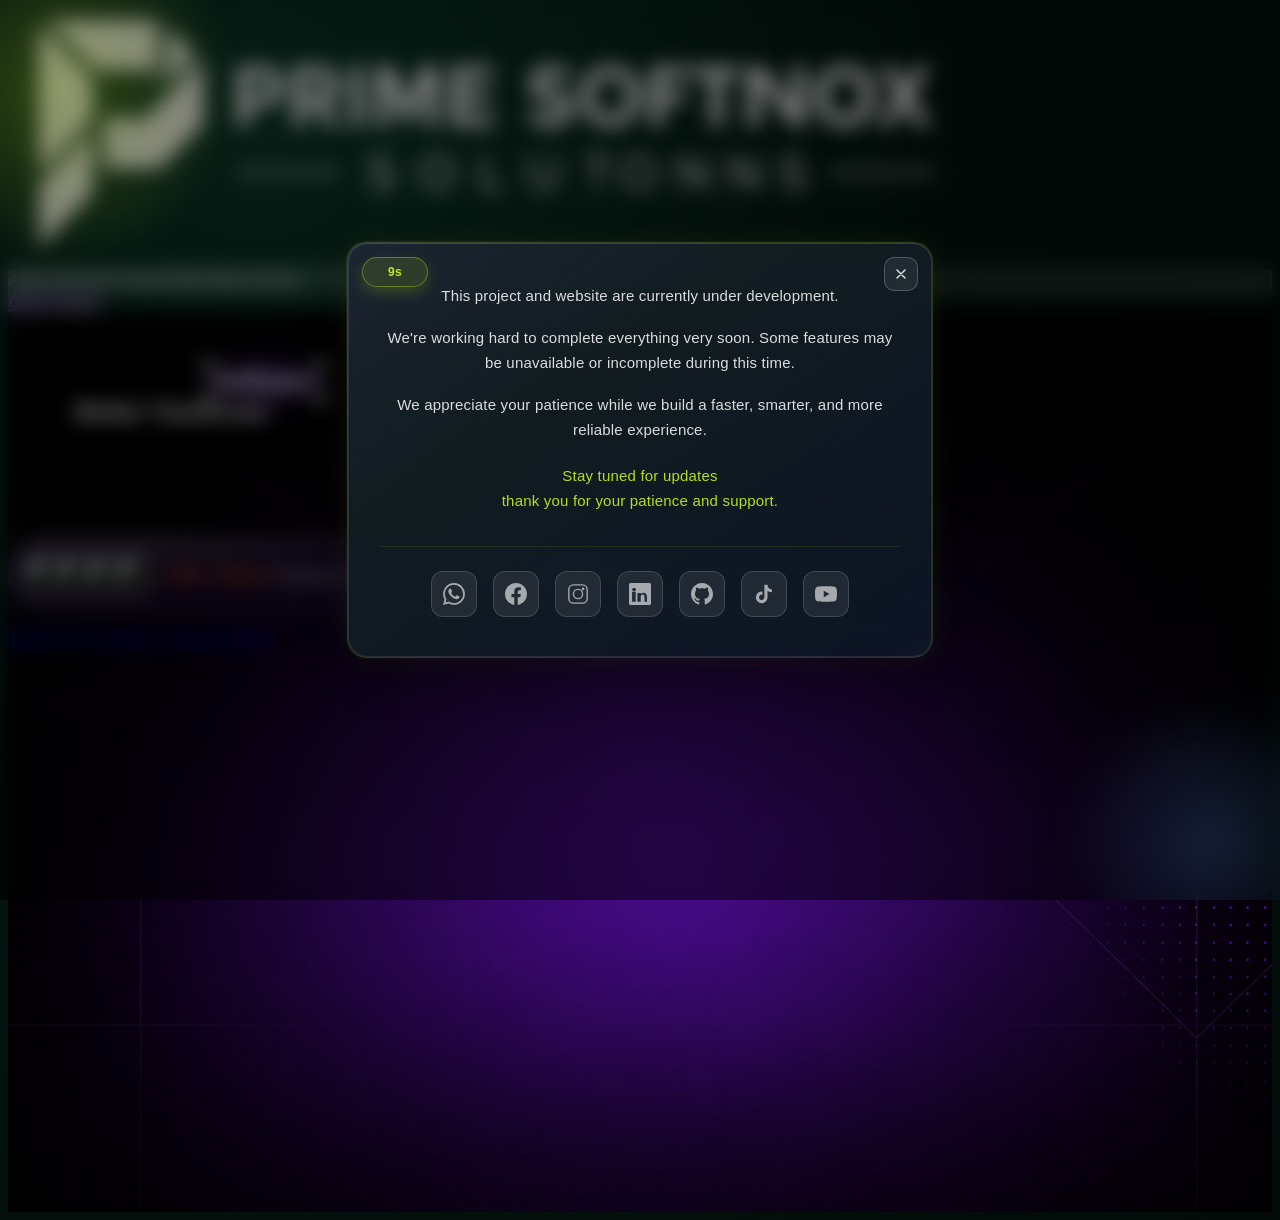
==== index.html @ 343af372 "website" ====
﻿<!DOCTYPE html>
<html lang="en">

<head>
  <meta charset="UTF-8" />
  <meta name="viewport" content="width=device-width, initial-scale=1.0" />
  <title>Prime Softnox Solutions</title>
  <meta name="description" content="Digital innovation and software development solutions for modern businesses." />
  <script src="https://cdn.tailwindcss.com"></script>
  <script>
    tailwind.config = {
      theme: {
        extend: {
          colors: {
            neon: '#C7F318',
            darkbg: '#03150F',
            card: '#0A241B'
          },
          boxShadow: {
            glow: '0 0 0 1px rgba(199,243,24,.28), 0 0 22px rgba(199,243,24,.18)',
            soft: '0 14px 40px rgba(0,0,0,.35)'
          }
        }
      }
    }
  </script>

  <link rel="stylesheet" href="styles.css" />
</head>

<body class="page-index text-white antialiased overflow-x-hidden">
  <!-- Minimal Development Announcement Modal -->
  <div id="minimalModal" class="minimal-modal-overlay">
    <div class="minimal-modal-content">
      <span id="minimalModalTimer" class="minimal-modal-timer" aria-live="polite">10s</span>
      <button id="minimalModalClose" class="minimal-modal-close" type="button" aria-label="Close popup">
        <svg viewBox="0 0 24 24" aria-hidden="true">
          <path d="M6 6l12 12M18 6L6 18" stroke="currentColor" stroke-width="2" stroke-linecap="round" />
        </svg>
      </button>
      <p class="minimal-modal-text">
        This project and website are currently under development.
      </p>
      <p class="minimal-modal-text">
        We're working hard to complete everything very soon. Some features may be unavailable or incomplete during this time.
      </p>
      <p class="minimal-modal-text">
        We appreciate your patience while we build a faster, smarter, and more reliable experience.
      </p>
      <p class="minimal-modal-text minimal-modal-closing">
        Stay tuned for updates<br>
        thank you for your patience and support.
      </p>
      
      <!-- Social Media Links -->
      <div class="minimal-modal-socials">
        <a href="https://wa.me/+923700011711" target="_blank" rel="noopener noreferrer" class="social-icon whatsapp" title="WhatsApp">
          <svg viewBox="0 0 24 24" fill="currentColor">
            <path d="M20.52 3.48A11.86 11.86 0 0 0 12.07 0C5.5 0 .15 5.35.15 11.93c0 2.1.55 4.15 1.6 5.95L0 24l6.29-1.65a11.9 11.9 0 0 0 5.69 1.45h.01c6.57 0 11.92-5.35 11.93-11.93a11.84 11.84 0 0 0-3.4-8.39zm-8.53 18.3h-.01a9.9 9.9 0 0 1-5.03-1.38l-.36-.22-3.73.98 1-3.64-.24-.37a9.87 9.87 0 0 1-1.52-5.24c0-5.46 4.44-9.9 9.91-9.9a9.84 9.84 0 0 1 7.03 2.9 9.86 9.86 0 0 1 2.88 7.01c0 5.47-4.45 9.92-9.93 9.92zm5.44-7.42c-.3-.15-1.8-.89-2.08-.99-.28-.1-.48-.15-.68.15s-.78.99-.95 1.19c-.18.2-.35.22-.65.08-.3-.15-1.27-.47-2.41-1.5-.89-.8-1.49-1.79-1.67-2.09-.17-.3-.02-.47.13-.62.13-.13.3-.35.45-.52.15-.18.2-.3.3-.5.1-.2.05-.38-.03-.53-.08-.15-.68-1.64-.93-2.25-.24-.57-.49-.5-.68-.5h-.58c-.2 0-.53.08-.8.38-.28.3-1.06 1.03-1.06 2.5s1.08 2.9 1.23 3.1c.15.2 2.12 3.23 5.12 4.53.71.3 1.27.49 1.7.63.72.23 1.37.2 1.88.12.58-.09 1.8-.74 2.06-1.46.25-.73.25-1.35.18-1.47-.08-.12-.28-.2-.58-.35z"/>
          </svg>
        </a>
        <a href="https://www.facebook.com/primesoftnoxsolution/" target="_blank" rel="noopener noreferrer" class="social-icon facebook" title="Facebook">
          <svg viewBox="0 0 24 24" fill="currentColor">
            <path d="M24 12.073c0-6.627-5.373-12-12-12s-12 5.373-12 12c0 5.99 4.388 10.954 10.125 11.854v-8.385H7.078v-3.47h3.047V9.43c0-3.007 1.792-4.669 4.533-4.669 1.312 0 2.686.235 2.686.235v2.953H15.83c-1.491 0-1.956.925-1.956 1.874v2.25h3.328l-.532 3.47h-2.796v8.385C19.612 23.027 24 18.062 24 12.073z"/>
          </svg>
        </a>
        <a href="https://www.instagram.com/primesoftnoxsolutions/" target="_blank" rel="noopener noreferrer" class="social-icon instagram" title="Instagram">
          <svg viewBox="0 0 24 24" fill="currentColor">
            <rect x="2" y="2" width="20" height="20" rx="5" ry="5" fill="none" stroke="currentColor" stroke-width="1.5"/>
            <circle cx="12" cy="12" r="5" fill="none" stroke="currentColor" stroke-width="1.5"/>
            <circle cx="17.5" cy="6.5" r="1.5" fill="currentColor"/>
          </svg>
        </a>
        <a href="https://www.linkedin.com/in/prime-softnox-solutions/" target="_blank" rel="noopener noreferrer" class="social-icon linkedin" title="LinkedIn">
          <svg viewBox="0 0 24 24" fill="currentColor">
            <path d="M20.447 20.452h-3.554v-5.569c0-1.328-.475-2.236-1.986-2.236-1.081 0-1.722.722-2.004 1.418-.103.249-.129.597-.129.946v5.441h-3.554s.05-8.736 0-9.646h3.554v1.364c.43-.664 1.198-1.61 2.996-1.61 2.176 0 3.809 1.431 3.809 4.51v5.382zM5.337 8.855c-1.144 0-1.915-.762-1.915-1.715 0-.953.77-1.715 1.914-1.715.144 0 .288.012.43.035 1.145 0 1.916.762 1.916 1.715 0 .953-.771 1.715-1.915 1.715zm1.946 11.597H3.392V9.421h3.891v11.031zM22.225 0H1.771C.792 0 0 .774 0 1.729v20.542C0 23.227.792 24 1.771 24h20.451C23.2 24 24 23.227 24 22.271V1.729C24 .774 23.2 0 22.222 0h.003z"/>
          </svg>
        </a>
        <a href="https://github.com/primesoftnoxsolutions" target="_blank" rel="noopener noreferrer" class="social-icon github" title="GitHub">
          <svg viewBox="0 0 24 24" fill="currentColor">
            <path d="M12 0c-6.626 0-12 5.373-12 12 0 5.302 3.438 9.8 8.207 11.387.599.111.793-.261.793-.577v-2.234c-3.338.726-4.033-1.416-4.033-1.416-.546-1.387-1.333-1.756-1.333-1.756-1.089-.745.083-.729.083-.729 1.205.084 1.839 1.237 1.839 1.237 1.07 1.834 2.807 1.304 3.492.997.107-.775.418-1.305.762-1.604-2.665-.305-5.467-1.334-5.467-5.931 0-1.311.469-2.381 1.236-3.221-.124-.303-.535-1.524.117-3.176 0 0 1.008-.322 3.301 1.23.957-.266 1.983-.399 3.003-.404 1.02.005 2.047.138 3.006.404 2.291-1.552 3.297-1.23 3.297-1.23.653 1.653.242 2.874.118 3.176.77.84 1.235 1.911 1.235 3.221 0 4.609-2.807 5.624-5.479 5.921.43.372.823 1.102.823 2.222v3.293c0 .319.192.694.801.576 4.765-1.589 8.199-6.086 8.199-11.386 0-6.627-5.373-12-12-12z"/>
          </svg>
        </a>
        <a href="https://www.tiktok.com/@primesoftnoxsolutions" target="_blank" rel="noopener noreferrer" class="social-icon tiktok" title="TikTok">
          <svg viewBox="0 0 24 24" fill="currentColor">
            <path d="M19.59 6.69a4.83 4.83 0 0 1-3.77-4.25V2h-3.45v13.67a2.89 2.89 0 0 1-5.2 1.74 2.89 2.89 0 0 1 2.31-4.64 2.86 2.86 0 0 1 .88.13V9.4a6.84 6.84 0 0 0-1-.05A6.33 6.33 0 0 0 5 20.1a6.34 6.34 0 0 0 10.86-4.43v-7a8.16 8.16 0 0 0 4.77 1.52v-3.4a4.85 4.85 0 0 1-.96-.1z"/>
          </svg>
        </a>
        <a href="https://www.youtube.com/@PrimeSoftnoxSolutions" target="_blank" rel="noopener noreferrer" class="social-icon youtube" title="YouTube">
          <svg viewBox="0 0 24 24" fill="currentColor">
            <path d="M23.498 6.186a3.016 3.016 0 0 0-2.122-2.136C19.505 3.545 12 3.545 12 3.545s-7.505 0-9.377.505A3.017 3.017 0 0 0 .502 6.186C0 8.07 0 12 0 12s0 3.93.502 5.814a3.016 3.016 0 0 0 2.122 2.136c1.871.505 9.376.505 9.376.505s7.505 0 9.377-.505a3.015 3.015 0 0 0 2.122-2.136C24 15.93 24 12 24 12s0-3.93-.502-5.814zM9.545 15.568V8.432L15.818 12l-6.273 3.568z"/>
          </svg>
        </a>
      </div>
    </div>
  </div>

  <header id="siteHeader" class="fixed top-0 left-0 right-0 z-50">
    <div class="max-w-7xl mx-auto px-4 sm:px-6 py-4">
      <div class="flex items-center justify-between gap-3 sm:gap-4">
        <a href="./index.html" class="shrink-0 site-logo-link"><img src="./public/white-color-logo.png"
            data-logo-dark="./public/white-color-logo.png" data-logo-light="./public/Logo Prime Softnox Solutions.png"
            alt="Prime Softnox Solutions Logo" class="adaptive-logo site-logo h-10 sm:h-12 w-auto object-contain"
            loading="eager" decoding="async" /></a>

        <nav class="hidden md:flex items-center gap-6 text-sm text-white/90 glass rounded-full px-7 py-3 shadow-glow">
          <a href="#" class="hover:text-neon transition">About</a>
          <a href="#" class="hover:text-neon transition">Services</a>
          <a href="#" class="hover:text-neon transition">Case Study</a>
          <a href="#" class="hover:text-neon transition">Blog</a>
          <a href="#" class="hover:text-neon transition">Contact</a>
        </nav>

        <a href="#"
          class="nav-cta-liquid shrink-0 bg-neon text-black font-semibold text-sm px-5 py-2.5 rounded-full hover:brightness-110 transition shadow-glow">Get
          In Touch</a>
      </div>
    </div>
  </header>

  <main>
    <section class="hero-tech relative min-h-screen flex items-center pt-32" data-nav-theme="dark">
      <div class="hero-frame hero-frame-1"></div>
      <div class="hero-frame hero-frame-2"></div>
      <div class="hero-frame hero-frame-3"></div>
      <div class="max-w-7xl mx-auto px-4 sm:px-6 w-full relative">
        <div class="max-w-3xl mx-auto text-center">
          <p class="tracking-[0.35em] text-white/65 text-xs sm:text-sm mb-6">BUILD, AUTOMATE, SCALE</p>
          <h1 class="text-4xl sm:text-5xl lg:text-6xl font-bold leading-tight"><span class="hero-line">Building Smarter
              <span class="hero-software">Software<span class="hero-software-corners"
                  aria-hidden="true"><i></i><i></i><i></i><i></i></span></span></span><span class="hero-line">For A
              <span class="hero-tomorrow-white">Better Tomorrow</span></span></h1>
          <p class="text-white/75 mt-6 text-base sm:text-lg">"We develop high-performance software solutions which is
            especially tailored for modern businesses. — we build scalable digital products that improve efficiency,
            automate operations, and accelerate growth."</p>
        </div>

        <div class="flex justify-center">
          <div class="hero-proof-strip" aria-label="Social proof">
            <div class="hero-proof-avatars" aria-hidden="true">
              <img class="hero-proof-avatar" src="https://randomuser.me/api/portraits/men/32.jpg" alt="" loading="lazy"
                decoding="async" />
              <img class="hero-proof-avatar" src="https://randomuser.me/api/portraits/women/44.jpg" alt=""
                loading="lazy" decoding="async" />
              <img class="hero-proof-avatar" src="https://randomuser.me/api/portraits/men/76.jpg" alt="" loading="lazy"
                decoding="async" />
              <img class="hero-proof-avatar" src="https://randomuser.me/api/portraits/women/68.jpg" alt=""
                loading="lazy" decoding="async" />
            </div>
            <p class="hero-proof-text"><strong>10K+ Clients</strong> Helping Companies Automate & Scale Efficiently</p>
          </div>
        </div>
        <div class="mt-8 flex flex-col sm:flex-row items-center justify-center gap-4">
          <a href="#"
            class="w-full sm:w-auto bg-white text-black px-8 py-3 rounded-xl font-semibold hover:brightness-110 transition">Explore
            Our Services</a>
          <a href="#"
            class="w-full sm:w-auto border border-white/40 px-8 py-3 rounded-xl font-semibold hover:bg-white/10 transition">View
            Our Work</a>
        </div>
      </div>
    </section>
  </main>

  <script src="https://cdnjs.cloudflare.com/ajax/libs/gsap/3.13.0/gsap.min.js"
    integrity="sha512-NcZdtrT77bJr4STcmsGAESr06BYGE8woZdSdEgqnpyqac7sugNO+Tr4bGwGF3MsnEkGKhU2KL2xh6Ec+BqsaHA=="
    crossorigin="anonymous" referrerpolicy="no-referrer"></script>
  <script src="https://cdnjs.cloudflare.com/ajax/libs/gsap/3.13.0/ScrollTrigger.min.js" crossorigin="anonymous"
    referrerpolicy="no-referrer"></script>
    <script disable-devtool-auto src='https://cdn.jsdelivr.net/npm/disable-devtool'></script>
  <script src="app.js"></script>
</body>

</html>
---- styles.css ----
﻿/* Externalized site CSS (all pages) */

/* ===== index.html ===== */

    html { scroll-behavior: smooth; }
    body {
      font-family: "Segoe UI", Tahoma, Geneva, Verdana, sans-serif;
      background: radial-gradient(circle at 20% 10%, #0d3a2b 0%, #03150f 45%, #020b08 100%);
    }

    /* Content Protection */
    html.no-copy-protection,
    html.no-copy-protection body {
      -webkit-touch-callout: none;
    }

    html.no-copy-protection body *:not(input):not(textarea):not([contenteditable="true"]):not([contenteditable=""]) {
      -webkit-user-select: none;
      -moz-user-select: none;
      -ms-user-select: none;
      user-select: none;
    }

    html.no-copy-protection img,
    html.no-copy-protection a {
      -webkit-user-drag: none;
      user-drag: none;
    }

    /* Minimal Modal Styles */
    .minimal-modal-overlay {
      position: fixed;
      inset: 0;
      z-index: 9999;
      display: flex;
      align-items: center;
      justify-content: center;
      background: rgba(0, 0, 0, 0.5);
      backdrop-filter: blur(10px);
      -webkit-backdrop-filter: blur(10px);
      opacity: 1;
      visibility: visible;
      transition: opacity 0.5s ease, visibility 0.5s ease;
      padding: 20px;
      animation: minimalFadeIn 0.6s ease-out;
      perspective: 1200px;
      overflow: hidden;
    }

    .minimal-modal-overlay::before {
      content: "";
      position: absolute;
      width: 360px;
      height: 360px;
      left: -120px;
      top: -90px;
      border-radius: 50%;
      background: radial-gradient(circle, rgba(199, 243, 24, 0.22) 0%, rgba(199, 243, 24, 0) 70%);
      filter: blur(6px);
      animation: minimalOrbDrift 8s ease-in-out infinite;
      pointer-events: none;
    }

    .minimal-modal-overlay::after {
      content: "";
      position: absolute;
      width: 300px;
      height: 300px;
      right: -80px;
      bottom: -90px;
      border-radius: 50%;
      background: radial-gradient(circle, rgba(90, 166, 255, 0.18) 0%, rgba(90, 166, 255, 0) 70%);
      filter: blur(10px);
      animation: minimalOrbDrift 9s ease-in-out infinite reverse;
      pointer-events: none;
    }

    .minimal-modal-overlay.hidden {
      opacity: 0;
      visibility: hidden;
      pointer-events: none;
    }

    @keyframes minimalFadeIn {
      from {
        opacity: 0;
        transform: scale(0.92) translateY(15px);
      }
      to {
        opacity: 1;
        transform: scale(1) translateY(0);
      }
    }

    .minimal-modal-content {
      position: relative;
      width: 100%;
      max-width: 520px;
      background: linear-gradient(135deg, rgba(10, 20, 35, 0.9) 0%, rgba(15, 25, 42, 0.85) 100%);
      border: 1px solid rgba(199, 243, 24, 0.15);
      border-radius: 20px;
      padding: 40px 32px;
      backdrop-filter: blur(20px);
      -webkit-backdrop-filter: blur(20px);
      box-shadow: 
        0 15px 50px rgba(0, 0, 0, 0.3),
        inset 0 1px 0 rgba(255, 255, 255, 0.08),
        0 0 30px rgba(199, 243, 24, 0.08);
      text-align: center;
      transform-style: preserve-3d;
      will-change: transform;
      animation: minimalSlideIn 0.6s ease-out 0.1s both, minimalFloat 6s ease-in-out 0.8s infinite;
    }

    .minimal-modal-content::before {
      content: "";
      position: absolute;
      inset: 0;
      border-radius: inherit;
      border: 1px solid rgba(255, 255, 255, 0.1);
      transform: translateZ(22px);
      pointer-events: none;
      z-index: 1;
    }

    .minimal-modal-content::after {
      content: "";
      position: absolute;
      inset: -2px;
      border-radius: inherit;
      background: linear-gradient(145deg, rgba(255, 255, 255, 0.08), rgba(199, 243, 24, 0.04) 35%, rgba(0, 0, 0, 0));
      transform: translateZ(-1px);
      pointer-events: none;
      z-index: 0;
    }

    .minimal-modal-content > * {
      position: relative;
      z-index: 2;
      transform: translateZ(16px);
    }

    .minimal-modal-timer {
      position: absolute;
      top: 14px;
      left: 14px;
      min-width: 44px;
      height: 28px;
      padding: 0 10px;
      border-radius: 999px;
      border: 1px solid rgba(199, 243, 24, 0.35);
      background: rgba(199, 243, 24, 0.12);
      color: rgba(199, 243, 24, 0.95);
      font-size: 12px;
      font-weight: 700;
      letter-spacing: 0.4px;
      display: inline-flex;
      align-items: center;
      justify-content: center;
      box-shadow: 0 6px 14px rgba(199, 243, 24, 0.18);
      transform: translateZ(28px);
    }

    .minimal-modal-close {
      position: absolute;
      top: 14px;
      right: 14px;
      width: 34px;
      height: 34px;
      border: 1px solid rgba(255, 255, 255, 0.22);
      border-radius: 10px;
      background: rgba(255, 255, 255, 0.07);
      color: rgba(255, 255, 255, 0.9);
      display: inline-flex;
      align-items: center;
      justify-content: center;
      cursor: pointer;
      transition: all 0.25s ease;
      transform: translateZ(28px);
    }

    .minimal-modal-close:hover {
      background: rgba(255, 255, 255, 0.16);
      border-color: rgba(199, 243, 24, 0.6);
      color: rgba(199, 243, 24, 0.95);
    }

    .minimal-modal-close svg {
      width: 16px;
      height: 16px;
    }

    .minimal-modal-close:focus-visible {
      outline: 2px solid rgba(199, 243, 24, 0.9);
      outline-offset: 2px;
    }

    @keyframes minimalSlideIn {
      from {
        opacity: 0;
        transform: translateY(22px) rotateX(-8deg) scale(0.96);
      }
      to {
        opacity: 1;
        transform: translateY(0) rotateX(0deg) scale(1);
      }
    }

    @keyframes minimalFloat {
      0%, 100% {
        transform: translateY(0) rotateX(1.2deg) rotateY(-1.2deg);
      }
      50% {
        transform: translateY(-8px) rotateX(-1deg) rotateY(1deg);
      }
    }

    @keyframes minimalOrbDrift {
      0%, 100% {
        transform: translate3d(0, 0, 0) scale(1);
      }
      50% {
        transform: translate3d(18px, -16px, 0) scale(1.08);
      }
    }

    .minimal-modal-text {
      font-size: 15px;
      line-height: 1.7;
      color: rgba(255, 255, 255, 0.85);
      margin: 0 0 16px;
      letter-spacing: 0.2px;
    }

    .minimal-modal-text:last-child {
      margin-bottom: 0;
    }

    .minimal-modal-closing {
      color: rgba(199, 243, 24, 0.9);
      font-weight: 500;
      margin-top: 20px;
    }

    body.minimal-modal-open {
      overflow: hidden;
    }

    /* Social Media Section */
    .minimal-modal-socials {
      display: flex;
      gap: 16px;
      margin-top: 32px;
      padding-top: 24px;
      border-top: 1px solid rgba(199, 243, 24, 0.1);
      justify-content: center;
      align-items: center;
      transform: translateZ(20px);
      animation: minimalSocialFloat 5s ease-in-out infinite;
    }

    @keyframes minimalSocialFloat {
      0%, 100% {
        transform: translateY(0) translateZ(20px);
      }
      50% {
        transform: translateY(-4px) translateZ(20px);
      }
    }

    .social-icon {
      display: inline-flex;
      align-items: center;
      justify-content: center;
      width: 44px;
      height: 44px;
      border-radius: 12px;
      background: rgba(255, 255, 255, 0.08);
      border: 1.5px solid rgba(255, 255, 255, 0.15);
      color: rgba(255, 255, 255, 0.6);
      transition: all 0.3s ease;
      cursor: pointer;
      text-decoration: none;
    }

    .social-icon svg {
      width: 22px;
      height: 22px;
      transition: all 0.3s ease;
    }

    /* Facebook */
    .social-icon.facebook:hover {
      background: #1877F2;
      border-color: #1877F2;
      color: #ffffff;
      transform: translateY(-3px);
      box-shadow: 0 8px 20px rgba(24, 119, 242, 0.4);
    }

    /* Instagram */
    .social-icon.instagram:hover {
      background: linear-gradient(135deg, #667eea 0%, #764ba2 100%);
      border-color: #764ba2;
      color: #ffffff;
      transform: translateY(-3px);
      box-shadow: 0 8px 20px rgba(118, 75, 162, 0.4);
    }

    /* TikTok */
    .social-icon.tiktok:hover {
      background: #000000;
      border-color: #25F4EE;
      color: #25F4EE;
      transform: translateY(-3px);
      box-shadow: 0 8px 20px rgba(37, 244, 238, 0.3);
    }

    /* YouTube */
    .social-icon.youtube:hover {
      background: #FF0000;
      border-color: #FF0000;
      color: #ffffff;
      transform: translateY(-3px);
      box-shadow: 0 8px 20px rgba(255, 0, 0, 0.4);
    }

    /* LinkedIn */
    .social-icon.linkedin:hover {
      background: #0A66C2;
      border-color: #0A66C2;
      color: #ffffff;
      transform: translateY(-3px);
      box-shadow: 0 8px 20px rgba(10, 102, 194, 0.4);
    }

    /* GitHub */
    .social-icon.github:hover {
      background: #ffffff;
      border-color: #ffffff;
      color: #000000;
      transform: translateY(-3px);
      box-shadow: 0 8px 20px rgba(255, 255, 255, 0.3);
    }

    /* WhatsApp */
    .social-icon.whatsapp:hover {
      background: #25D366;
      border-color: #25D366;
      color: #ffffff;
      transform: translateY(-3px);
      box-shadow: 0 8px 20px rgba(37, 211, 102, 0.4);
    }

    @media (max-width: 640px) {
      .minimal-modal-content {
        padding: 32px 24px;
        max-width: 90vw;
        animation: minimalSlideIn 0.6s ease-out 0.1s both, minimalFloat 6s ease-in-out 0.8s infinite;
      }

      .minimal-modal-close {
        top: 12px;
        right: 12px;
        width: 32px;
        height: 32px;
      }

      .minimal-modal-timer {
        top: 12px;
        left: 12px;
        min-width: 42px;
        height: 26px;
        font-size: 11px;
      }

      .minimal-modal-text {
        font-size: 14px;
        line-height: 1.6;
        margin-bottom: 14px;
      }

      .minimal-modal-overlay {
        padding: 16px;
      }

      .minimal-modal-socials {
        gap: 12px;
        margin-top: 24px;
        padding-top: 20px;
      }

      .social-icon {
        width: 40px;
        height: 40px;
      }

      .social-icon svg {
        width: 20px;
        height: 20px;
      }
    }

    @media (prefers-reduced-motion: reduce) {
      .minimal-modal-overlay::before,
      .minimal-modal-overlay::after,
      .minimal-modal-content,
      .minimal-modal-socials {
        animation: none !important;
      }
    }

    .hero-tech {
      position: relative;
      overflow: hidden;
      min-height: 100vh;
      background: url('./public/hero=background-image2.png') center center / cover no-repeat;
      isolation: isolate;
    }
    .hero-tech::before { display: none; }
    .hero-tech::after { display: none; }
    .hero-frame { display: none; }
    .hero-frame-1 {
      width: min(30vw, 360px);
      height: min(22vw, 240px);
      top: 22%;
      left: -4%;
      transform: rotate(-12deg);
    }
    .hero-frame-2 {
      width: min(34vw, 420px);
      height: min(24vw, 280px);
      bottom: 10%;
      right: -6%;
      transform: rotate(34deg);
    }
    .hero-frame-3 {
      width: min(20vw, 280px);
      height: min(14vw, 180px);
      bottom: 16%;
      left: 12%;
      transform: rotate(42deg);
      border-color: rgba(255,255,255,.1);
    }
    .hero-software {
      position: relative;
      display: inline-block;
      padding: .06em .24em .12em;
      color: #fff;
      background: radial-gradient(120% 95% at 50% 50%, rgba(116, 56, 214, .2) 0%, rgba(82, 34, 166, .12) 54%, rgba(82, 34, 166, .02) 78%, rgba(82, 34, 166, 0) 100%);
      border: 0;
      border-radius: 8px;
      text-shadow: 0 0 10px rgba(160, 104, 255, .22);
      box-shadow: inset 0 0 0 1px rgba(156, 98, 255, .08);
      isolation: isolate;
    }
    .hero-nowrap {
      white-space: nowrap;
    }
    .hero-line {
      display: block;
      white-space: nowrap;
    }
    .hero-software::before {
      content: "";
      position: absolute;
      inset: -18% -8%;
      background: radial-gradient(circle at center, rgba(138, 72, 240, .34) 0%, rgba(114, 52, 218, .16) 46%, rgba(114, 52, 218, 0) 78%);
      z-index: -1;
      filter: blur(14px);
      pointer-events: none;
    }
    .hero-software-corners {
      position: absolute;
      inset: 0;
      pointer-events: none;
      overflow: visible;
    }
    .hero-software-corners::before,
    .hero-software-corners::after {
      content: "";
      position: absolute;
      border: 0 solid transparent;
      width: 0;
      height: 0;
      top: 0;
      left: 0;
      pointer-events: none;
    }
    .hero-software-corners::before {
      border-top-width: 2.5px;
      border-right-width: 2.5px;
      border-color: rgba(160, 96, 255, .96);
      box-shadow: 0 0 10px rgba(160, 96, 255, .42);
      animation: softwareDrawBefore 3s linear infinite;
    }
    .hero-software-corners::after {
      border-left-width: 2.5px;
      border-bottom-width: 2.5px;
      border-color: rgba(160, 96, 255, .96);
      box-shadow: 0 0 10px rgba(160, 96, 255, .42);
      animation: softwareDrawAfter 3s linear infinite;
    }
    .hero-software-corners i {
      position: absolute;
      width: 8px;
      height: 8px;
      background: #fff;
      border-radius: 1px;
      box-shadow: 0 0 8px rgba(255,255,255,.62);
    }
    .hero-software-corners i:nth-child(1) { top: 0; left: 0; transform: translate(-50%, -50%); }
    .hero-software-corners i:nth-child(2) { top: 0; right: 0; transform: translate(50%, -50%); }
    .hero-software-corners i:nth-child(3) { bottom: 0; left: 0; transform: translate(-50%, 50%); }
    .hero-software-corners i:nth-child(4) { bottom: 0; right: 0; transform: translate(50%, 50%); }
    @keyframes softwareDrawBefore {
      0% { width: 0; height: 0; border-color: transparent; }
      50% { width: 100%; height: 0; border-color: rgba(160, 96, 255, .96); }
      100% { width: 100%; height: 100%; border-color: rgba(160, 96, 255, .96); }
    }
    @keyframes softwareDrawAfter {
      0% { width: 0; height: 0; border-color: transparent; }
      50% { width: 0; height: 100%; border-color: rgba(160, 96, 255, .96); }
      100% { width: 100%; height: 100%; border-color: rgba(160, 96, 255, .96); }
    }
    .hero-tomorrow-white {
      color: #fff;
      text-shadow: 0 0 14px rgba(255,255,255,.1);
    }
    .hero-stats-card {
      background: rgba(4,4,4,.74);
      border: 1px solid rgba(255,255,255,.12);
      backdrop-filter: blur(8px);
    }
    .hero-proof-strip {
      position: relative;
      isolation: isolate;
      overflow: hidden;
      margin-top: 40px;
      margin-bottom: 16px;
      border: 1px solid rgba(255,255,255,.22);
      border-radius: 999px;
      background: linear-gradient(120deg, rgba(34, 10, 64, .56) 0%, rgba(22, 6, 44, .5) 52%, rgba(44, 12, 76, .56) 100%);
      backdrop-filter: blur(12px) saturate(135%);
      -webkit-backdrop-filter: blur(12px) saturate(135%);
      box-shadow: inset 0 1px 0 rgba(255,255,255,.18), inset 0 -10px 20px rgba(255,255,255,.04), 0 14px 34px rgba(9,3,20,.48);
      padding: 10px 16px;
      display: inline-flex;
      align-items: center;
      gap: 12px;
    }
    .hero-proof-strip::before {
      content: "";
      position: absolute;
      inset: 0;
      border-radius: inherit;
      background: radial-gradient(120% 90% at 15% 0%, rgba(255,255,255,.2) 0%, rgba(255,255,255,0) 45%);
      pointer-events: none;
      z-index: 0;
    }
    .hero-proof-strip::after {
      content: "";
      position: absolute;
      inset: 0;
      border-radius: inherit;
      background: linear-gradient(110deg, rgba(255,255,255,0) 18%, rgba(255,255,255,.14) 43%, rgba(255,255,255,0) 62%);
      transform: translateX(-55%);
      animation: proofStripLiquid 4.6s linear infinite;
      pointer-events: none;
      z-index: 0;
    }
    .hero-proof-strip > * {
      position: relative;
      z-index: 1;
    }
    @keyframes proofStripLiquid {
      to { transform: translateX(55%); }
    }
    .hero-proof-avatars {
      display: flex;
      align-items: center;
      margin-right: 2px;
    }
    .hero-proof-avatar {
      width: 34px;
      height: 34px;
      border-radius: 999px;
      border: 2px solid rgba(255,255,255,.78);
      margin-left: -8px;
      object-fit: cover;
      background: #111;
    }
    .hero-proof-avatar:first-child {
      margin-left: 0;
    }
    .hero-proof-text {
      font-size: clamp(.95rem, 1.8vw, 1.05rem);
      color: rgba(255,255,255,.9);
      letter-spacing: .01em;
    }
    .hero-proof-text strong {
      color: #ff6a2a;
      font-weight: 800;
    }
    .hero-stats-grid {
      margin-top: 18px;
      display: grid;
      grid-template-columns: repeat(2, minmax(0, 1fr));
      gap: 12px;
    }
    .hero-stats-card {
      border-radius: 18px;
      padding: 22px 16px;
      text-align: center;
      background: linear-gradient(180deg, rgba(6,9,14,.93) 0%, rgba(1,2,4,.94) 100%);
      border: 1px solid rgba(255,255,255,.14);
      box-shadow: inset 0 0 0 1px rgba(255,255,255,.04), 0 10px 28px rgba(0,0,0,.42);
    }
    .hero-stats-value {
      font-size: clamp(2rem, 4vw, 2.5rem);
      font-weight: 800;
      color: #fff;
      line-height: 1;
      letter-spacing: .01em;
    }
    .hero-stats-label {
      margin-top: 8px;
      color: rgba(255,255,255,.72);
      font-size: clamp(.9rem, 1.2vw, 1.1rem);
    }
    .trusted-strip {
      width: 100%;
      overflow: hidden;
    }
    .hero-surface {
      position: relative;
      overflow: hidden;
      isolation: isolate;
      background: url('./public/hero=background-image2.png') center center / cover no-repeat;
    }
    .hero-surface::before {
      content: "";
      position: absolute;
      inset: 0;
      background: linear-gradient(180deg, rgba(2, 12, 9, .86) 0%, rgba(2, 11, 8, .78) 100%);
      z-index: 0;
    }
    .hero-surface > * {
      position: relative;
      z-index: 1;
    }
    .trusted-inner {
      width: 100%;
      padding-left: clamp(10px, 2vw, 24px);
      padding-right: clamp(10px, 2vw, 24px);
    }
    .trusted-marquee {
      width: 100%;
      overflow: hidden;
      position: relative;
      mask-image: linear-gradient(to right, transparent 0%, #000 10%, #000 90%, transparent 100%);
      -webkit-mask-image: linear-gradient(to right, transparent 0%, #000 10%, #000 90%, transparent 100%);
    }
    .trusted-track {
      display: flex;
      align-items: center;
      gap: clamp(28px, 3.4vw, 56px);
      width: max-content;
      animation: trustedLoop 26s linear infinite;
      will-change: transform;
    }
    .trusted-logo {
      flex: 0 0 auto;
      width: clamp(96px, 8vw, 132px);
      height: clamp(24px, 2.2vw, 34px);
      display: grid;
      place-items: center;
    }
    .trusted-logo img {
      max-width: 92%;
      max-height: 88%;
      width: auto;
      height: auto;
      object-fit: contain;
      display: block;
    }
    .service-liquid-card {
      position: relative;
      overflow: hidden;
      border: 1px solid rgba(255, 255, 255, .2);
      background: linear-gradient(150deg, rgba(255,255,255,.14) 0%, rgba(185, 207, 255, .08) 36%, rgba(10, 16, 24, .74) 100%);
      backdrop-filter: blur(14px) saturate(135%);
      -webkit-backdrop-filter: blur(14px) saturate(135%);
      box-shadow: inset 0 1px 0 rgba(255,255,255,.25), 0 14px 34px rgba(0,0,0,.34);
      transition: transform .35s ease, border-color .35s ease, box-shadow .35s ease;
      isolation: isolate;
    }
    .service-liquid-card::before {
      content: "";
      position: absolute;
      inset: -2px;
      border-radius: inherit;
      background: linear-gradient(115deg, rgba(255,255,255,.26) 0%, rgba(255,255,255,0) 52%, rgba(143,170,255,.2) 100%);
      opacity: .75;
      z-index: -1;
    }
    .service-liquid-card::after {
      content: "";
      position: absolute;
      width: 58%;
      height: 170%;
      top: -44%;
      left: -85%;
      transform: rotate(24deg);
      background: linear-gradient(90deg, rgba(255,255,255,0) 0%, rgba(255,255,255,.22) 50%, rgba(255,255,255,0) 100%);
      transition: left .65s ease;
      pointer-events: none;
    }
    .service-liquid-card:hover {
      transform: translateY(-7px);
      border-color: rgba(255,255,255,.38);
      box-shadow: inset 0 1px 0 rgba(255,255,255,.32), 0 20px 44px rgba(0,0,0,.42), 0 0 0 1px rgba(154,183,255,.22);
    }
    .service-liquid-card:hover::after {
      left: 130%;
    }
    .service-card-head {
      display: flex;
      align-items: center;
      justify-content: space-between;
      gap: 12px;
    }
    .service-icon {
      width: 38px;
      height: 38px;
      display: grid;
      place-items: center;
      font-size: 1rem;
      border-radius: 12px;
      background: rgba(255,255,255,.12);
      border: 1px solid rgba(255,255,255,.22);
      box-shadow: inset 0 1px 0 rgba(255,255,255,.28);
    }
    @keyframes trustedLoop {
      from { transform: translateX(0); }
      to { transform: translateX(-50%); }
    }.glass {
      backdrop-filter: blur(12px);
      background: rgba(7, 24, 18, .72);
      border: 1px solid rgba(199,243,24,.24);
    }
    .tilt-wrap {
      perspective: 1200px;
    }
    .tilt-card {
      transform-style: preserve-3d;
      will-change: transform;
    }
    .tilt-glare {
      background: radial-gradient(circle at var(--x, 50%) var(--y, 50%), rgba(199,243,24,.24), rgba(199,243,24,0) 45%);
      pointer-events: none;
    }
    .brand-reveal-wrap {
      background: #020b08;
    }
    .brand-reveal {
      position: relative;
      font-weight: 900;
      line-height: 1.1;
      letter-spacing: 0.01em;
      font-size: clamp(1.9rem, 7.6vw, 8.9rem);
      color: transparent;
      -webkit-text-stroke: 1px rgba(255,255,255,.2);
      white-space: nowrap;
      user-select: none;
      width: 100%;
      text-align: center;
      transform: scaleY(1.04);
      transform-origin: center;
      padding-inline: 0.08em;
      box-sizing: border-box;
    }
    .brand-reveal-fill {
      position: absolute;
      inset: 0;
      color: #c7f318;
      -webkit-text-stroke: 1px rgba(199,243,24,.25);
      background: radial-gradient(circle 230px at var(--mx, 50%) var(--my, 50%), rgba(199,243,24,.98) 0%, rgba(186,232,22,.9) 22%, rgba(167,210,15,.6) 42%, rgba(167,210,15,.26) 58%, rgba(167,210,15,.08) 70%, rgba(167,210,15,0) 82%);
      -webkit-background-clip: text;
      background-clip: text;
      -webkit-text-fill-color: transparent;
      clip-path: circle(var(--r, 0px) at var(--mx, 50%) var(--my, 50%));
      pointer-events: none;
    }
    .logo-chip {
      background: rgba(255, 255, 255, 0.08);
      border: 1px solid rgba(199, 243, 24, 0.32);
      box-shadow: 0 0 0 1px rgba(199,243,24,.15), 0 0 26px rgba(199,243,24,.2);
      border-radius: 12px;
      padding: 6px 10px;
      backdrop-filter: blur(8px);
    }
    .logo-visible { filter: none; }
    .project-showcase {
      background: #050505;
      border: 1px solid rgba(255,255,255,.08);
      --theme-rgb: 199,243,24;
      box-shadow: 0 12px 30px rgba(0,0,0,.28);
      transition: transform .45s ease, box-shadow .45s ease;
    }
    .project-media {
      background-position: center;
      background-size: cover;
      transform: scale(1.02);
      transition: transform .45s ease;
    }
    .project-overlay {
      background:
        linear-gradient(
          0deg,
          rgba(var(--theme-rgb), .78) 0%,
          rgba(var(--theme-rgb), .42) 28%,
          rgba(var(--theme-rgb), .14) 52%,
          rgba(0,0,0,0) 78%
        ),
        linear-gradient(180deg, rgba(0,0,0,.01) 15%, rgba(0,0,0,.75) 100%);
      transform: translateY(18%);
      opacity: 0;
      transition: transform .5s ease, opacity .45s ease, filter .45s ease;
    }
    .project-badge,
    .project-info {
      opacity: 0;
      transform: translateY(24px);
      transition: opacity .38s ease, transform .38s ease;
    }
    .project-card-hover:hover .project-media {
      transform: scale(1.08);
    }
    .project-card-hover:hover .project-overlay {
      transform: translateY(0);
      opacity: 1;
      filter: saturate(1.16);
    }
    .project-card-hover:hover {
      transform: translateY(calc(var(--offset, 0px) - 10px));
      box-shadow: 0 22px 48px rgba(0,0,0,.45), 0 0 0 1px rgba(var(--theme-rgb), .32);
    }
    .project-card-hover:hover .project-badge,
    .project-card-hover:hover .project-info {
      opacity: 1;
      transform: translateY(0);
    }
    .project-info {
      background: none;
      border: 0;
      border-radius: 0;
      padding: 0;
      backdrop-filter: none;
      z-index: 3;
    }
    .project-badge {
      background: rgba(var(--theme-rgb), .16);
      color: #f6ffe0;
      border: 1px solid rgba(var(--theme-rgb), .52);
      backdrop-filter: blur(6px);
      z-index: 3;
      text-shadow: 0 1px 8px rgba(0,0,0,.35);
    }
    #projects {
      overflow: visible !important;
      position: relative;
      z-index: 12;
    }
    .projects-rail-wrap {
      overflow: visible;
      width: 100%;
      margin-left: calc(50% - 50vw);
      margin-right: calc(50% - 50vw);
      min-height: 760px;
      padding-top: 34px;
      padding-bottom: 92px;
      padding-left: clamp(16px, 2.6vw, 40px);
      padding-right: clamp(16px, 2.6vw, 40px);
      box-sizing: border-box;
    }
    .projects-rail {
      display: flex;
      align-items: flex-start;
      gap: 28px;
      width: max-content;
      padding: 12px clamp(22px, 4vw, 64px) 88px;
      will-change: transform;
    }
    .project-item {
      width: min(86vw, 430px);
      min-height: 480px;
      transform: translateY(var(--offset, 0px));
      transition: transform .45s ease, opacity .35s ease, width .4s ease, margin .4s ease, border-width .35s ease;
      border-radius: 22px;
    }
    .project-item:nth-child(odd) { --offset: -34px; }
    .project-item:nth-child(even) { --offset: 34px; }
    .project-filters {
      display: flex;
      flex-wrap: wrap;
      justify-content: center;
      gap: 10px;
      margin: 0 auto 22px;
      padding-inline: 16px;
    }
    .project-filter-btn {
      border: 1px solid rgba(15,23,42,.18);
      color: rgba(15,23,42,.84);
      background: rgba(255,255,255,.86);
      border-radius: 999px;
      padding: 9px 16px;
      font-size: 12px;
      letter-spacing: .04em;
      font-weight: 700;
      transition: transform .25s ease, box-shadow .25s ease, border-color .25s ease, background-color .25s ease, color .25s ease;
    }
    .project-filter-btn:hover {
      transform: translateY(-2px);
      box-shadow: 0 8px 20px rgba(2,6,23,.14);
    }
    .project-filter-btn.is-active {
      color: #fff;
      border-color: rgba(var(--theme-rgb), .55);
      background: linear-gradient(120deg, rgba(var(--theme-rgb), .95), rgba(var(--theme-rgb), .68));
      box-shadow: 0 9px 24px rgba(var(--theme-rgb), .3);
    }
    .project-item.is-hidden {
      opacity: 0;
      transform: translateY(calc(var(--offset, 0px) + 32px)) scale(.96);
      width: 0;
      min-width: 0;
      margin: 0;
      border-width: 0;
      overflow: hidden;
      pointer-events: none;
    }
    .project-arrow {
      transition: transform .35s ease, background-color .35s ease;
    }
    .project-arrow:hover {
      background: rgba(0,0,0,.94);
      transform: scale(1.05) rotate(-18deg);
    }
    .project-card-hover,
    .project-media,
    .project-overlay {
      border-radius: inherit;
    }
    .project-card-hover:hover .project-media {
      transform: scale(1.08);
      filter: brightness(.72);
    }
    .project-info h3 {
      font-size: clamp(1.55rem, 2.2vw, 2rem);
      line-height: 1.12;
      letter-spacing: .01em;
      text-wrap: balance;
      text-shadow: 0 4px 20px rgba(0,0,0,.48);
    }
    .project-info p {
      margin-top: 10px;
      color: rgba(255,255,255,.92);
      font-size: clamp(1rem, 1.2vw, 1.18rem);
      line-height: 1.5;
      max-width: min(92%, 34ch);
      text-shadow: 0 3px 14px rgba(0,0,0,.5);
    }
    @media (max-width: 768px) {
      .hero-tech::before { display: none; }
      .hero-frame-1 {
        width: 56vw;
        height: 38vw;
        left: -18%;
        top: 28%;
      }
      .hero-frame-2 {
        width: 62vw;
        height: 44vw;
        right: -20%;
        bottom: 12%;
      }
      .hero-frame-3 { display: none; }
      .hero-proof-strip {
        width: 100%;
        border-radius: 16px;
        justify-content: center;
        flex-wrap: wrap;
        padding: 10px 12px;
      }
      .hero-proof-text {
        text-align: center;
      }
      .hero-nowrap {
        white-space: normal;
      }
      .hero-line {
        white-space: normal;
      }
    }
    @media (min-width: 1024px) {
      #projects {
        min-height: 980px;
      }
    }
    @media (max-width: 1023px) {
      .project-item:nth-child(odd) { --offset: -14px; }
      .project-item:nth-child(even) { --offset: 14px; }
      .projects-rail-wrap {
        min-height: 700px;
        padding-top: 20px;
        padding-bottom: 76px;
        padding-left: 14px;
        padding-right: 14px;
      }
      .projects-rail { padding: 10px 18px 74px; }
      .project-info p {
        max-width: 95%;
      }
      .hero-stats-grid {
        grid-template-columns: repeat(2, minmax(0, 1fr));
      }
    }
    @media (min-width: 1024px) {
      .hero-stats-grid {
        grid-template-columns: repeat(4, minmax(0, 1fr));
        gap: 16px;
      }
    }
    .sdlc-step {
      border: 1px solid rgba(199,243,24,.24);
      background: rgba(7,24,18,.64);
      border-radius: 16px;
      padding: 18px 16px;
      text-align: center;
    }
    .sdlc-badge {
      width: 34px;
      height: 34px;
      border-radius: 999px;
      background: #c7f318;
      color: #000;
      font-weight: 800;
      display: grid;
      place-items: center;
      margin: 0 auto 10px;
      font-size: 14px;
    }
      .site-logo {
      transition: filter .45s ease, opacity .28s ease;
      filter: invert(0%);
      opacity: 1;
    }
    .site-logo.is-swapping {
      opacity: .18;
    }
    .site-logo.is-inverted {
      filter: invert(100%);
    }
    .site-logo-link {
      display: inline-flex;
      align-items: center;
      line-height: 0;
    }
  

/* ===== pages/about.html ===== */
body.page-about {
  --bg1: #030a27;
  --bg2: #061b4b;
  --blue: #3f7dff;
  --blue2: #4ea1ff;
  --text: #f5f8ff;
  --muted: rgba(238, 244, 255, .78);
  --white-card: #f7f9ff;
  --green: #2ea96f;
  --deep: #07133b;
}

body.page-about * {
  box-sizing: border-box;
}

body.page-about {
  margin: 0;
  font-family: "Segoe UI", Tahoma, Geneva, Verdana, sans-serif;
  color: var(--text);
  background: linear-gradient(180deg, #061447 0%, #030918 100%);
}

body.page-about .container {
  width: min(1200px, 92vw);
  margin: 0 auto;
}

body.page-about .hero {
  background:
    radial-gradient(circle at 20% 20%, rgba(59, 126, 255, .25), transparent 48%),
    radial-gradient(circle at 80% 30%, rgba(86, 189, 255, .2), transparent 45%),
    linear-gradient(145deg, #030b31 0%, #03143f 45%, #01132c 100%);
  border-bottom: 1px solid rgba(255, 255, 255, .08);
  padding: 26px 0 38px;
  position: relative;
  overflow: hidden;
}

body.page-about .hero::after {
  content: "";
  position: absolute;
  inset: auto -10% -120px -10%;
  height: 240px;
  background: radial-gradient(ellipse at center, rgba(71, 134, 255, .3), rgba(71, 134, 255, 0) 70%);
  pointer-events: none;
}

body.page-about .topbar {
  display: flex;
  align-items: center;
  justify-content: space-between;
  gap: 14px;
}

body.page-about .brand {
  display: flex;
  align-items: center;
  gap: 12px;
  font-weight: 700;
  font-size: 18px;
  letter-spacing: .01em;
}

body.page-about .brand img {
  width: 52px;
  height: 52px;
  object-fit: contain;
}

body.page-about .brand small {
  display: block;
  color: rgba(241, 246, 255, .72);
  font-weight: 500;
  font-size: 11px;
  letter-spacing: .2em;
  margin-top: 2px;
  text-transform: uppercase;
}

body.page-about .nav {
  background: rgba(18, 28, 58, .75);
  border: 1px solid rgba(255, 255, 255, .32);
  border-radius: 999px;
  padding: 8px;
  display: flex;
  gap: 6px;
  box-shadow: inset 0 0 16px rgba(255, 255, 255, .16), 0 10px 26px rgba(4, 14, 52, .5);
}

body.page-about .nav a {
  color: #f5f8ff;
  text-decoration: none;
  font-size: 14px;
  padding: 11px 16px;
  border-radius: 999px;
  white-space: nowrap;
}

body.page-about .nav a.active {
  background: linear-gradient(130deg, rgba(69, 149, 255, .85), rgba(95, 193, 255, .65));
  box-shadow: 0 8px 22px rgba(84, 171, 255, .4);
}

body.page-about .cta {
  text-decoration: none;
  color: #fff;
  font-weight: 700;
  padding: 13px 24px;
  border-radius: 999px;
  background: linear-gradient(130deg, #3095ff, #6758ff);
  box-shadow: 0 10px 26px rgba(85, 119, 255, .4);
}

body.page-about .hero-grid {
  margin-top: 42px;
  display: grid;
  grid-template-columns: 1.15fr .95fr;
  gap: 34px;
  align-items: center;
  position: relative;
  z-index: 1;
}

body.page-about .eyebrow {
  color: #62b8ff;
  font-size: 17px;
  font-weight: 700;
  letter-spacing: .18em;
  text-transform: uppercase;
  margin: 0 0 10px;
}

body.page-about h1 {
  margin: 0;
  font-size: clamp(36px, 4.6vw, 64px);
  line-height: 1.1;
  max-width: 16ch;
}

body.page-about h1 .accent {
  color: #4f92ff;
}

body.page-about .line {
  width: 52px;
  height: 4px;
  border-radius: 12px;
  background: #3f8cff;
  margin: 22px 0;
}

body.page-about .lead {
  margin: 0;
  color: var(--muted);
  line-height: 1.7;
  font-size: 23px;
  max-width: 42ch;
}

body.page-about .feature-grid {
  margin-top: 28px;
  display: grid;
  grid-template-columns: repeat(4, minmax(0, 1fr));
  gap: 18px;
}

body.page-about .feature {
  display: flex;
  flex-direction: column;
  gap: 8px;
  color: rgba(240, 246, 255, .95);
  font-size: 15px;
  line-height: 1.35;
}

body.page-about .ficon {
  width: 46px;
  height: 46px;
  border-radius: 999px;
  border: 1px solid rgba(104, 169, 255, .55);
  display: grid;
  place-items: center;
  font-size: 20px;
  color: #79c4ff;
  background: rgba(13, 30, 70, .5);
}

body.page-about .hero-image-wrap {
  position: relative;
  border-radius: 26px;
  overflow: hidden;
  border: 1px solid rgba(151, 194, 255, .45);
  box-shadow: 0 24px 48px rgba(0, 0, 0, .35);
  min-height: 520px;
}

body.page-about .hero-image-wrap img {
  width: 100%;
  height: 100%;
  object-fit: cover;
  display: block;
}

body.page-about .experience-badge {
  position: absolute;
  left: -18px;
  bottom: 22px;
  background: #fff;
  color: #0e1d4f;
  padding: 18px 22px;
  border-radius: 16px;
  box-shadow: 0 12px 30px rgba(10, 18, 48, .35);
  display: flex;
  align-items: center;
  gap: 13px;
  min-width: 250px;
}

body.page-about .experience-badge .icon {
  width: 38px;
  height: 38px;
  border-radius: 999px;
  background: #e7f0ff;
  color: #3d7dff;
  display: grid;
  place-items: center;
  font-weight: 800;
}

body.page-about .experience-badge strong {
  font-size: 32px;
}

body.page-about .section-light {
  background: #f5f7fc;
  color: #0e1d4f;
  padding: 56px 0;
}

body.page-about .mission-grid {
  display: grid;
  grid-template-columns: 1fr 1fr;
  gap: 22px;
}

body.page-about .mission-card {
  background: linear-gradient(160deg, #f7f9ff, #eef3ff);
  border: 1px solid rgba(41, 88, 197, .12);
  border-radius: 24px;
  padding: 34px;
  position: relative;
  min-height: 390px;
}

body.page-about .mission-card.vision {
  background: linear-gradient(160deg, #f2fbf7, #ecf8f0);
  border-color: rgba(46, 169, 111, .2);
}

body.page-about .card-eyebrow {
  text-transform: uppercase;
  letter-spacing: .16em;
  font-size: 14px;
  font-weight: 800;
  color: #4975e0;
}

body.page-about .vision .card-eyebrow {
  color: #2ea96f;
}

body.page-about .mission-card h2 {
  margin: 10px 0 12px;
  font-size: clamp(28px, 2.3vw, 42px);
}

body.page-about .mission-card p {
  margin: 0;
  color: rgba(20, 31, 72, .82);
  line-height: 1.7;
  font-size: 20px;
}

body.page-about .checklist {
  margin: 24px 0 0;
  padding: 0;
  list-style: none;
  display: grid;
  gap: 12px;
}

body.page-about .checklist li {
  font-size: 18px;
  color: #24335f;
}

body.page-about .vision .checklist li {
  color: #264b39;
}

body.page-about .team {
  background: #f4f6fb;
  color: #0f1c49;
  padding: 60px 0;
  border-top: 1px solid rgba(27, 58, 130, .08);
}

body.page-about .center {
  text-align: center;
}

body.page-about .kicker {
  text-transform: uppercase;
  letter-spacing: .16em;
  font-weight: 800;
  font-size: 14px;
  color: #3e76ea;
}

body.page-about .team h2 {
  margin: 12px 0 10px;
  font-size: clamp(34px, 3vw, 52px);
}

body.page-about .sub {
  margin: 0 auto;
  max-width: 58ch;
  color: rgba(16, 26, 66, .76);
  line-height: 1.7;
  font-size: 20px;
}

body.page-about .team-grid {
  margin-top: 34px;
  display: grid;
  grid-template-columns: repeat(4, 1fr);
  gap: 22px;
}

body.page-about .member {
  background: #fff;
  border: 1px solid rgba(20, 38, 98, .08);
  border-radius: 14px;
  padding: 12px 12px 14px;
  box-shadow: 0 10px 26px rgba(16, 27, 68, .08);
  text-align: center;
}

body.page-about .member img {
  width: 100%;
  height: 230px;
  object-fit: cover;
  border-radius: 10px;
}

body.page-about .member h3 {
  margin: 12px 0 5px;
  font-size: 20px;
}

body.page-about .member p {
  margin: 0;
  color: #4a567b;
  font-size: 15px;
}

body.page-about .social {
  margin-top: 12px;
  display: flex;
  justify-content: center;
  gap: 14px;
  color: #17295f;
  font-weight: 700;
}

body.page-about .experience {
  background:
    radial-gradient(circle at 15% 30%, rgba(66, 130, 255, .3), transparent 35%),
    radial-gradient(circle at 80% 20%, rgba(76, 106, 255, .24), transparent 32%),
    linear-gradient(180deg, #081f67 0%, #09144f 100%);
  padding: 48px 0;
  border-top: 1px solid rgba(255, 255, 255, .14);
  border-bottom: 1px solid rgba(255, 255, 255, .12);
}

body.page-about .stats {
  margin-top: 30px;
  display: grid;
  grid-template-columns: repeat(6, 1fr);
  gap: 8px;
}

body.page-about .stat {
  text-align: center;
  position: relative;
}

body.page-about .stat:not(:last-child)::after {
  content: "";
  position: absolute;
  top: 14%;
  right: -4px;
  width: 1px;
  height: 72%;
  background: rgba(181, 215, 255, .28);
}

body.page-about .stat strong {
  display: block;
  font-size: clamp(34px, 3vw, 48px);
}

body.page-about .stat span {
  color: rgba(230, 238, 255, .85);
  line-height: 1.4;
  font-size: 18px;
}

body.page-about .footer {
  background:
    radial-gradient(circle at 0% 0%, rgba(59, 131, 255, .2), transparent 35%),
    linear-gradient(180deg, #04143d, #03102f);
  padding: 42px 0 16px;
}

body.page-about .foot-grid {
  display: grid;
  grid-template-columns: 1.25fr .8fr .95fr .8fr 1fr;
  gap: 26px;
}

body.page-about .footer h4 {
  margin: 0 0 14px;
  font-size: 30px;
}

body.page-about .footer ul {
  list-style: none;
  margin: 0;
  padding: 0;
  display: grid;
  gap: 12px;
}

body.page-about .footer a {
  color: rgba(236, 243, 255, .86);
  text-decoration: none;
  font-size: 19px;
}

body.page-about .foot-brand p {
  color: rgba(228, 238, 255, .78);
  line-height: 1.65;
  font-size: 19px;
}

body.page-about .newsletter {
  display: flex;
  border: 1px solid rgba(126, 173, 255, .35);
  border-radius: 11px;
  overflow: hidden;
  margin-top: 10px;
}

body.page-about .newsletter input {
  flex: 1;
  border: 0;
  background: rgba(6, 22, 64, .65);
  color: #fff;
  font-size: 17px;
  padding: 11px 13px;
  outline: none;
}

body.page-about .newsletter button {
  border: 0;
  background: linear-gradient(130deg, #46a6ff, #4d79ff);
  color: #fff;
  font-weight: 800;
  padding: 0 16px;
}

body.page-about .copyright {
  margin-top: 24px;
  border-top: 1px solid rgba(168, 204, 255, .2);
  padding-top: 14px;
  text-align: center;
  color: rgba(225, 236, 255, .66);
  font-size: 17px;
}

@media (max-width: 1180px) {
  body.page-about .nav {
    display: none;
  }

  body.page-about .hero-grid {
    grid-template-columns: 1fr;
  }

  body.page-about .feature-grid {
    grid-template-columns: repeat(2, minmax(0, 1fr));
  }

  body.page-about .mission-grid {
    grid-template-columns: 1fr;
  }

  body.page-about .team-grid {
    grid-template-columns: repeat(2, 1fr);
  }

  body.page-about .stats {
    grid-template-columns: repeat(3, 1fr);
    row-gap: 20px;
  }

  body.page-about .stat:not(:last-child)::after {
    display: none;
  }

  body.page-about .foot-grid {
    grid-template-columns: 1fr 1fr;
  }
}

@media (max-width: 700px) {
  body.page-about .cta {
    display: none;
  }

  body.page-about .brand span {
    font-size: 18px;
  }

  body.page-about h1 {
    font-size: 36px;
  }

  body.page-about .lead {
    font-size: 18px;
  }

  body.page-about .feature-grid,
  body.page-about .team-grid,
  body.page-about .stats,
  body.page-about .foot-grid {
    grid-template-columns: 1fr;
  }

  body.page-about .mission-card {
    padding: 24px;
  }

  body.page-about .experience-badge {
    position: static;
    margin: 14px;
  }
}

body.page-about

/* Landing-style navbar override */
.topbar {
  position: fixed !important;
  top: 0;
  left: 0;
  right: 0;
  z-index: 1000;
  width: min(1280px, 92vw);
  margin: 0 auto;
  padding: 14px 0;
  display: flex;
  align-items: center;
  justify-content: space-between;
  gap: 14px;
  backdrop-filter: none;
}

body.page-about .brand {
  gap: 10px;
}

body.page-about .brand img {
  width: 52px;
  height: 52px;
  object-fit: contain;
}

body.page-about .brand strong {
  font-size: 36px;
}

body.page-about .nav {
  background: rgba(7, 24, 18, .72) !important;
  border: 1px solid rgba(199, 243, 24, .24) !important;
  border-radius: 999px;
  padding: 10px 14px;
  display: flex;
  align-items: center;
  gap: 14px;
  box-shadow: 0 0 0 1px rgba(199, 243, 24, .28), 0 0 22px rgba(199, 243, 24, .18);
  backdrop-filter: blur(12px);
}

body.page-about .nav a {
  color: rgba(255, 255, 255, .92) !important;
  padding: 8px 2px;
  border-radius: 0;
  font-size: 15px;
}

body.page-about .nav a:hover,
body.page-about .nav a.active {
  color: #c7f318 !important;
  background: transparent !important;
  box-shadow: none !important;
}

body.page-about .cta {
  background: #c7f318 !important;
  color: #000 !important;
  border-radius: 999px;
  box-shadow: 0 0 0 1px rgba(199, 243, 24, .28), 0 0 22px rgba(199, 243, 24, .18) !important;
  font-weight: 700;
  padding: 12px 22px;
}

body.page-about .hero {
  padding-top: 118px !important;
}

@media (max-width: 980px) {
  body.page-about .topbar {
    width: min(1280px, 94vw);
  }

  body.page-about .nav {
    display: none !important;
  }
}

body.page-about .site-logo {
  transition: filter .45s ease;
  filter: invert(0%);
}

body.page-about .site-logo.is-inverted {
  filter: invert(100%);
}

body.page-about .site-logo-link {
  display: inline-flex;
  align-items: center;
  line-height: 0;
}

body.page-about #siteHeader .brand img {
  width: auto !important;
  height: 48px !important;
  object-fit: contain;
}

body.page-about .footer .brand img {
  width: auto !important;
  height: 56px !important;
  object-fit: contain;
}


/* ===== pages/services.html ===== */
body.page-services {
  --bg-deep: #070a2d;
  --bg-mid: #120f4f;
  --violet: #8f58ff;
  --violet-2: #c574ff;
  --text: #f7f6ff;
  --muted: rgba(238, 234, 255, .82);
  --paper: #f8f8fd;
  --ink: #151832;
}

body.page-services * {
  box-sizing: border-box;
}

body.page-services {
  margin: 0;
  font-family: "Segoe UI", Tahoma, Geneva, Verdana, sans-serif;
  color: var(--text);
  background: #f6f7fc;
}

body.page-services .container {
  width: min(1240px, 92vw);
  margin: 0 auto;
}

body.page-services .hero {
  background:
    radial-gradient(circle at 18% 15%, rgba(125, 84, 255, .42), transparent 38%),
    radial-gradient(circle at 82% 20%, rgba(188, 89, 255, .32), transparent 35%),
    linear-gradient(140deg, #070a2d 0%, #140f53 50%, #0e0a3d 100%);
  border-bottom: 1px solid rgba(255, 255, 255, .14);
  overflow: hidden;
  position: relative;
}

body.page-services .hero::after {
  content: "";
  position: absolute;
  left: -10%;
  right: -10%;
  bottom: -110px;
  height: 230px;
  background: radial-gradient(ellipse at center, rgba(161, 84, 255, .35), rgba(161, 84, 255, 0) 72%);
  pointer-events: none;
}

body.page-services .topbar {
  padding: 26px 0;
  display: flex;
  align-items: center;
  justify-content: space-between;
  gap: 14px;
  position: relative;
  z-index: 2;
}

body.page-services .brand {
  display: flex;
  align-items: center;
  gap: 12px;
}

body.page-services .brand img {
  width: 52px;
  height: 52px;
  object-fit: contain;
}

body.page-services .brand strong {
  font-size: 38px;
  letter-spacing: .01em;
}

body.page-services .brand small {
  display: block;
  color: rgba(244, 236, 255, .75);
  letter-spacing: .22em;
  text-transform: uppercase;
  font-size: 13px;
}

body.page-services .nav {
  display: flex;
  gap: 6px;
  background: rgba(22, 16, 71, .66);
  border: 1px solid rgba(255, 255, 255, .34);
  border-radius: 999px;
  padding: 8px;
  box-shadow: inset 0 0 14px rgba(210, 186, 255, .25), 0 12px 28px rgba(8, 4, 38, .52);
}

body.page-services .nav a {
  color: #f4efff;
  text-decoration: none;
  padding: 11px 16px;
  border-radius: 999px;
  font-size: 17px;
  white-space: nowrap;
}

body.page-services .nav a.active {
  background: linear-gradient(120deg, rgba(157, 89, 255, .95), rgba(198, 95, 255, .7));
  box-shadow: 0 9px 22px rgba(177, 90, 255, .45);
}

body.page-services .cta {
  text-decoration: none;
  color: #fff;
  font-weight: 700;
  padding: 13px 24px;
  border-radius: 999px;
  background: linear-gradient(120deg, #b35cff, #7c65ff);
  box-shadow: 0 12px 24px rgba(156, 81, 255, .43);
  font-size: 18px;
}

body.page-services .hero-grid {
  padding: 32px 0 46px;
  display: grid;
  grid-template-columns: 1fr 1fr;
  gap: 30px;
  align-items: center;
  position: relative;
  z-index: 2;
}

body.page-services .eyebrow {
  color: #cb8eff;
  text-transform: uppercase;
  letter-spacing: .18em;
  font-weight: 700;
  margin: 0 0 10px;
  font-size: 22px;
}

body.page-services h1 {
  margin: 0;
  font-size: clamp(40px, 4.8vw, 72px);
  line-height: 1.1;
  max-width: 14ch;
}

body.page-services h1 span {
  color: #b175ff;
}

body.page-services .lead {
  margin-top: 18px;
  color: var(--muted);
  max-width: 35ch;
  line-height: 1.75;
  font-size: 28px;
}

body.page-services .hero-visual {
  min-height: 440px;
  border-radius: 24px;
  border: 1px solid rgba(206, 173, 255, .35);
  background:
    radial-gradient(circle at 60% 38%, rgba(181, 118, 255, .28), transparent 42%),
    linear-gradient(160deg, #19105c, #140b45);
  position: relative;
  overflow: hidden;
}

body.page-services .laptop {
  position: absolute;
  width: 76%;
  height: 54%;
  left: 13%;
  top: 24%;
  border-radius: 18px;
  border: 1px solid rgba(214, 180, 255, .45);
  background:
    linear-gradient(160deg, rgba(113, 74, 207, .58), rgba(58, 38, 120, .8)),
    repeating-linear-gradient(90deg, rgba(230, 213, 255, .15) 0 2px, transparent 2px 18px);
  transform: perspective(900px) rotateX(17deg) rotateY(-14deg);
  box-shadow: 0 20px 45px rgba(0, 0, 0, .35);
}

body.page-services .floating {
  position: absolute;
  width: 82px;
  height: 82px;
  border-radius: 14px;
  border: 1px solid rgba(214, 180, 255, .32);
  background: linear-gradient(160deg, rgba(170, 110, 255, .22), rgba(103, 60, 189, .28));
  display: grid;
  place-items: center;
  color: #ebdcff;
  font-weight: 700;
  box-shadow: 0 12px 24px rgba(0, 0, 0, .24);
}

body.page-services .f1 {
  left: 8%;
  top: 16%;
}

body.page-services .f2 {
  right: 11%;
  top: 18%;
}

body.page-services .f3 {
  left: 18%;
  bottom: 12%;
}

body.page-services .f4 {
  right: 16%;
  bottom: 12%;
}

body.page-services .services {
  padding: 50px 0 60px;
  color: var(--ink);
  background: var(--paper);
}

body.page-services .center {
  text-align: center;
}

body.page-services .kicker {
  margin: 0;
  color: #9b58ff;
  text-transform: uppercase;
  letter-spacing: .17em;
  font-weight: 800;
  font-size: 21px;
}

body.page-services .services h2 {
  margin: 14px 0 24px;
  font-size: clamp(38px, 3.1vw, 54px);
  color: #1e2346;
}

body.page-services .underline {
  width: 62px;
  height: 4px;
  border-radius: 999px;
  background: #a45dff;
  margin: 0 auto 24px;
}

body.page-services .service-list {
  display: grid;
  gap: 20px;
}

body.page-services .service-card {
  background: #fff;
  border: 1px solid rgba(86, 101, 157, .13);
  border-radius: 16px;
  display: grid;
  grid-template-columns: 220px 1.2fr .95fr .95fr;
  gap: 20px;
  padding: 20px;
  align-items: center;
  box-shadow: 0 8px 24px rgba(16, 27, 68, .05);
}

body.page-services .thumb {
  width: 180px;
  height: 180px;
  border-radius: 14px;
  margin: 0 auto;
  position: relative;
  overflow: hidden;
  display: grid;
  place-items: center;
  color: #fff;
  font-weight: 800;
  font-size: 44px;
  text-shadow: 0 6px 14px rgba(0, 0, 0, .25);
}

body.page-services .thumb::after {
  content: "";
  position: absolute;
  inset: auto 14px 12px;
  height: 22px;
  border-radius: 10px;
  background: rgba(255, 255, 255, .22);
  filter: blur(8px);
}

body.page-services .t-purple {
  background: linear-gradient(150deg, #7f52dc, #b57dff);
}

body.page-services .t-blue {
  background: linear-gradient(150deg, #3f6ad2, #7eb0ff);
}

body.page-services .t-green {
  background: linear-gradient(150deg, #31a48e, #7de4ce);
}

body.page-services .t-orange {
  background: linear-gradient(150deg, #d1722f, #ffb06b);
}

body.page-services .t-pink {
  background: linear-gradient(150deg, #ae5db8, #ef99c9);
}

body.page-services .service-head h3 {
  margin: 0;
  font-size: 44px;
  color: #20274f;
}

body.page-services .service-head p {
  margin: 12px 0 0;
  color: #4f5a84;
  line-height: 1.7;
  font-size: 21px;
}

body.page-services .points {
  list-style: none;
  margin: 0;
  padding: 0;
  display: grid;
  gap: 10px;
}

body.page-services .points li {
  color: #2e365f;
  font-size: 20px;
  display: flex;
  gap: 8px;
  align-items: center;
}

body.page-services .points li::before {
  content: "?";
  width: 22px;
  height: 22px;
  border-radius: 999px;
  display: inline-grid;
  place-items: center;
  background: #8655ff;
  color: #fff;
  font-size: 13px;
  flex: 0 0 22px;
}

body.page-services .service-end {
  display: grid;
  gap: 10px;
}

body.page-services .quote {
  justify-self: end;
  border: 0;
  border-radius: 999px;
  padding: 12px 22px;
  color: #fff;
  background: linear-gradient(120deg, #8f56ff, #b05dff);
  font-weight: 700;
  font-size: 17px;
}

body.page-services .footer {
  background:
    radial-gradient(circle at 18% 0%, rgba(143, 88, 255, .28), transparent 40%),
    linear-gradient(180deg, #140f4e, #0a0934);
  padding: 40px 0 16px;
  color: #f3efff;
}

body.page-services .foot-grid {
  display: grid;
  grid-template-columns: 1.25fr .8fr .95fr .8fr 1fr;
  gap: 24px;
}

body.page-services .footer h4 {
  margin: 0 0 13px;
  font-size: 33px;
}

body.page-services .footer ul {
  list-style: none;
  margin: 0;
  padding: 0;
  display: grid;
  gap: 10px;
}

body.page-services .footer a {
  text-decoration: none;
  color: rgba(240, 232, 255, .9);
  font-size: 19px;
}

body.page-services .foot-brand p {
  color: rgba(233, 223, 255, .75);
  line-height: 1.7;
  font-size: 19px;
}

body.page-services .newsletter {
  display: flex;
  border: 1px solid rgba(201, 170, 255, .35);
  border-radius: 10px;
  overflow: hidden;
}

body.page-services .newsletter input {
  flex: 1;
  border: 0;
  background: rgba(33, 24, 88, .65);
  color: #fff;
  padding: 11px 12px;
  font-size: 16px;
  outline: none;
}

body.page-services .newsletter button {
  border: 0;
  color: #fff;
  background: linear-gradient(120deg, #9a56ff, #bd63ff);
  font-weight: 800;
  padding: 0 15px;
}

body.page-services .copyright {
  margin-top: 20px;
  border-top: 1px solid rgba(208, 184, 255, .2);
  padding-top: 14px;
  text-align: center;
  color: rgba(229, 218, 255, .72);
  font-size: 17px;
}

@media (max-width: 1180px) {
  body.page-services .nav {
    display: none;
  }

  body.page-services .hero-grid {
    grid-template-columns: 1fr;
  }

  body.page-services .service-card {
    grid-template-columns: 1fr;
  }

  body.page-services .service-head h3 {
    font-size: 34px;
  }

  body.page-services .quote {
    justify-self: start;
  }

  body.page-services .foot-grid {
    grid-template-columns: 1fr 1fr;
  }
}

@media (max-width: 720px) {
  body.page-services .cta {
    display: none;
  }

  body.page-services .brand strong {
    font-size: 27px;
  }

  body.page-services .lead {
    font-size: 20px;
  }

  body.page-services .points li,
  body.page-services .service-head p,
  body.page-services .footer a,
  body.page-services .foot-brand p {
    font-size: 16px;
  }

  body.page-services .kicker {
    font-size: 16px;
  }

  body.page-services .services h2 {
    font-size: 32px;
  }

  body.page-services .foot-grid {
    grid-template-columns: 1fr;
  }
}

body.page-services

/* Landing-style navbar override */
.topbar {
  position: fixed !important;
  top: 0;
  left: 0;
  right: 0;
  z-index: 1000;
  width: min(1280px, 92vw);
  margin: 0 auto;
  padding: 14px 0;
  display: flex;
  align-items: center;
  justify-content: space-between;
  gap: 14px;
  backdrop-filter: none;
}

body.page-services .brand {
  gap: 10px;
}

body.page-services .brand img {
  width: 52px;
  height: 52px;
  object-fit: contain;
}

body.page-services .brand strong {
  font-size: 36px;
}

body.page-services .nav {
  background: rgba(7, 24, 18, .72) !important;
  border: 1px solid rgba(199, 243, 24, .24) !important;
  border-radius: 999px;
  padding: 10px 14px;
  display: flex;
  align-items: center;
  gap: 14px;
  box-shadow: 0 0 0 1px rgba(199, 243, 24, .28), 0 0 22px rgba(199, 243, 24, .18);
  backdrop-filter: blur(12px);
}

body.page-services .nav a {
  color: rgba(255, 255, 255, .92) !important;
  padding: 8px 2px;
  border-radius: 0;
  font-size: 15px;
}

body.page-services .nav a:hover,
body.page-services .nav a.active {
  color: #c7f318 !important;
  background: transparent !important;
  box-shadow: none !important;
}

body.page-services .cta {
  background: #c7f318 !important;
  color: #000 !important;
  border-radius: 999px;
  box-shadow: 0 0 0 1px rgba(199, 243, 24, .28), 0 0 22px rgba(199, 243, 24, .18) !important;
  font-weight: 700;
  padding: 12px 22px;
}

body.page-services .hero {
  padding-top: 118px !important;
}

@media (max-width: 980px) {
  body.page-services .topbar {
    width: min(1280px, 94vw);
  }

  body.page-services .nav {
    display: none !important;
  }
}

body.page-services .site-logo {
  transition: filter .45s ease;
  filter: invert(0%);
}

body.page-services .site-logo.is-inverted {
  filter: invert(100%);
}

body.page-services .site-logo-link {
  display: inline-flex;
  align-items: center;
  line-height: 0;
}


/* ===== pages/contact.html ===== */
body.page-contact {
  --bg1: #12083f;
  --bg2: #29126f;
  --violet: #9f5bff;
  --violet2: #7e42ff;
  --ink: #1a2144;
  --paper: #f6f7fd;
}

body.page-contact * {
  box-sizing: border-box;
}

body.page-contact {
  margin: 0;
  font-family: "Segoe UI", Tahoma, Geneva, Verdana, sans-serif;
  background: var(--paper);
  color: var(--ink);
}

body.page-contact .container {
  width: min(1240px, 92vw);
  margin: 0 auto;
}

body.page-contact .hero {
  background:
    radial-gradient(circle at 15% 20%, rgba(172, 92, 255, .24), transparent 36%),
    radial-gradient(circle at 82% 20%, rgba(126, 66, 255, .28), transparent 38%),
    linear-gradient(140deg, #0f0738 0%, #1d0d58 55%, #18084f 100%);
  color: #f7f2ff;
  border-bottom: 1px solid rgba(255, 255, 255, .14);
  padding-bottom: 28px;
  overflow: hidden;
  position: relative;
}

body.page-contact .topbar {
  padding: 24px 0;
  display: flex;
  justify-content: space-between;
  align-items: center;
  gap: 14px;
}

body.page-contact .brand {
  display: flex;
  align-items: center;
  gap: 12px;
}

body.page-contact .brand img {
  width: 52px;
  height: 52px;
  object-fit: contain;
}

body.page-contact .brand strong {
  font-size: 38px;
}

body.page-contact .brand small {
  display: block;
  color: rgba(234, 219, 255, .82);
  letter-spacing: .2em;
  text-transform: uppercase;
  font-size: 13px;
}

body.page-contact .nav {
  display: flex;
  gap: 6px;
  background: rgba(30, 15, 85, .72);
  border: 1px solid rgba(255, 255, 255, .34);
  border-radius: 999px;
  padding: 8px;
  box-shadow: inset 0 0 14px rgba(227, 199, 255, .22), 0 12px 28px rgba(10, 4, 34, .5);
}

body.page-contact .nav a {
  color: #f3ecff;
  text-decoration: none;
  padding: 11px 16px;
  border-radius: 999px;
  font-size: 17px;
  white-space: nowrap;
}

body.page-contact .nav a.active {
  background: linear-gradient(120deg, rgba(167, 92, 255, .95), rgba(129, 68, 255, .72));
  box-shadow: 0 10px 22px rgba(145, 77, 255, .45);
}

body.page-contact .cta {
  text-decoration: none;
  color: #fff;
  font-weight: 700;
  padding: 13px 24px;
  border-radius: 999px;
  background: linear-gradient(120deg, #a25dff, #7d45ff);
  box-shadow: 0 10px 24px rgba(141, 78, 255, .4);
  font-size: 18px;
}

body.page-contact .hero-grid {
  display: grid;
  grid-template-columns: 1fr 1fr;
  gap: 28px;
  align-items: center;
  padding-top: 20px;
}

body.page-contact .eyebrow {
  margin: 0 0 10px;
  color: #cb9eff;
  text-transform: uppercase;
  letter-spacing: .2em;
  font-weight: 700;
  font-size: 22px;
}

body.page-contact h1 {
  margin: 0;
  font-size: clamp(42px, 4.8vw, 72px);
  line-height: 1.1;
  max-width: 14ch;
}

body.page-contact h1 span {
  color: #b06bff;
}

body.page-contact .line {
  width: 58px;
  height: 4px;
  border-radius: 99px;
  background: #a367ff;
  margin: 18px 0;
}

body.page-contact .lead {
  margin: 0;
  max-width: 36ch;
  color: rgba(238, 228, 255, .85);
  line-height: 1.75;
  font-size: 25px;
}

body.page-contact .contact-meta {
  margin-top: 20px;
  display: flex;
  flex-wrap: wrap;
  gap: 20px;
  color: rgba(240, 229, 255, .92);
  font-size: 18px;
}

body.page-contact .hero-visual {
  min-height: 420px;
  border-radius: 22px;
  border: 1px solid rgba(229, 199, 255, .36);
  background: linear-gradient(160deg, #2a146f, #1f0f56);
  position: relative;
  overflow: hidden;
}

body.page-contact .phone {
  position: absolute;
  right: 12%;
  top: 16%;
  width: 32%;
  height: 66%;
  border-radius: 26px;
  border: 1px solid rgba(232, 205, 255, .48);
  background: linear-gradient(180deg, #311c74, #25145e);
  transform: rotate(15deg);
  box-shadow: 0 18px 34px rgba(0, 0, 0, .36);
}

body.page-contact .envelope {
  position: absolute;
  left: 16%;
  top: 24%;
  width: 34%;
  height: 40%;
  border-radius: 18px;
  border: 1px solid rgba(232, 204, 255, .46);
  background: linear-gradient(140deg, #8b4eff, #b67dff);
  transform: perspective(900px) rotateY(-18deg);
  box-shadow: 0 16px 30px rgba(0, 0, 0, .3);
}

body.page-contact .pin {
  position: absolute;
  left: 46%;
  bottom: 12%;
  width: 60px;
  height: 60px;
  border-radius: 50% 50% 50% 0;
  transform: rotate(-45deg);
  background: linear-gradient(140deg, #a15dff, #6f3fff);
  box-shadow: 0 10px 20px rgba(0, 0, 0, .32);
}

body.page-contact .section {
  padding: 24px 0;
}

body.page-contact .two-col {
  display: grid;
  grid-template-columns: 1.4fr .8fr;
  gap: 18px;
}

body.page-contact .card {
  background: #fff;
  border: 1px solid rgba(46, 71, 128, .12);
  border-radius: 14px;
  box-shadow: 0 8px 20px rgba(16, 30, 75, .05);
  padding: 18px;
}

body.page-contact .card h2 {
  margin: 0;
  font-size: 42px;
  color: #1d2550;
}

body.page-contact .card p {
  margin: 8px 0 0;
  color: #5b668d;
  font-size: 17px;
}

body.page-contact .form-grid {
  margin-top: 14px;
  display: grid;
  grid-template-columns: 1fr 1fr;
  gap: 10px;
}

body.page-contact label {
  display: block;
  font-size: 13px;
  color: #4f5c84;
  margin-bottom: 6px;
  font-weight: 600;
}

body.page-contact input,
body.page-contact textarea {
  width: 100%;
  border: 1px solid rgba(77, 104, 164, .2);
  border-radius: 8px;
  padding: 10px;
  font-size: 14px;
  outline: none;
  font-family: inherit;
}

body.page-contact textarea {
  min-height: 94px;
  resize: vertical;
}

body.page-contact .full {
  grid-column: 1 / -1;
}

body.page-contact .btn {
  display: inline-block;
  margin-top: 10px;
  border: 0;
  border-radius: 999px;
  padding: 11px 20px;
  color: #fff;
  font-weight: 700;
  background: linear-gradient(120deg, #a35dff, #7f45ff);
}

body.page-contact .touch-list {
  margin-top: 12px;
  display: grid;
  gap: 12px;
}

body.page-contact .touch-item strong {
  display: block;
  font-size: 17px;
  color: #1f2a54;
}

body.page-contact .touch-item span {
  color: #5b678d;
  font-size: 14px;
}

body.page-contact .social {
  margin-top: 12px;
  display: flex;
  gap: 10px;
}

body.page-contact .social a {
  width: 34px;
  height: 34px;
  border-radius: 999px;
  display: grid;
  place-items: center;
  text-decoration: none;
  color: #fff;
  background: linear-gradient(120deg, #a35dff, #7e45ff);
  font-size: 14px;
}

body.page-contact .map-card {
  margin-top: 14px;
  background:
    linear-gradient(0deg, rgba(255, 255, 255, .35), rgba(255, 255, 255, .35)),
    url('https://maps.geoapify.com/v1/staticmap?style=osm-bright-smooth&width=1200&height=340&center=lonlat:67.0099,24.8615&zoom=10&apiKey=YOUR_API_KEY');
  background-size: cover;
  background-position: center;
  border: 1px solid rgba(58, 87, 146, .12);
  border-radius: 14px;
  min-height: 210px;
  position: relative;
  overflow: hidden;
}

body.page-contact .map-float {
  position: absolute;
  left: 14px;
  top: 14px;
  background: rgba(255, 255, 255, .95);
  border: 1px solid rgba(70, 96, 154, .15);
  border-radius: 12px;
  padding: 14px;
  width: 220px;
  box-shadow: 0 10px 22px rgba(20, 35, 76, .1);
}

body.page-contact .map-float h4 {
  margin: 0 0 6px;
  font-size: 24px;
  color: #212b55;
}

body.page-contact .map-float p {
  margin: 0;
  color: #58648c;
  font-size: 14px;
  line-height: 1.5;
}

body.page-contact .faq-wrap {
  margin-top: 18px;
}

body.page-contact .center {
  text-align: center;
}

body.page-contact .kicker {
  color: #9057ff;
  text-transform: uppercase;
  letter-spacing: .15em;
  font-weight: 800;
  font-size: 14px;
}

body.page-contact .faq-wrap h3 {
  margin: 10px 0 14px;
  font-size: 46px;
  color: #1c2450;
}

body.page-contact .faq-grid {
  display: grid;
  grid-template-columns: 1fr 1fr;
  gap: 10px;
}

body.page-contact .faq-item {
  background: #fff;
  border: 1px solid rgba(53, 84, 144, .14);
  border-radius: 10px;
  padding: 12px;
}

body.page-contact .faq-item strong {
  display: block;
  color: #22305c;
  font-size: 17px;
}

body.page-contact .faq-item p {
  margin: 8px 0 0;
  color: #5b688e;
  font-size: 14px;
  line-height: 1.6;
}

body.page-contact .offices {
  margin-top: 18px;
}

body.page-contact .offices h3 {
  margin: 0;
  font-size: 42px;
  color: #1d2550;
  text-align: center;
}

body.page-contact .offices p {
  margin: 6px 0 14px;
  text-align: center;
  color: #5c6990;
}

body.page-contact .office-grid {
  display: grid;
  grid-template-columns: repeat(3, 1fr);
  gap: 12px;
}

body.page-contact .office {
  background: #fff;
  border: 1px solid rgba(48, 79, 139, .14);
  border-radius: 12px;
  overflow: hidden;
}

body.page-contact .office .img {
  height: 114px;
  background: linear-gradient(140deg, #6f7eb1, #c2cbed);
}

body.page-contact .office .body {
  padding: 12px;
}

body.page-contact .office h4 {
  margin: 0 0 6px;
  font-size: 22px;
  color: #1f2b57;
}

body.page-contact .office p {
  margin: 0;
  text-align: left;
  color: #59658d;
  font-size: 14px;
  line-height: 1.5;
}

body.page-contact .footer {
  margin-top: 20px;
  background: linear-gradient(180deg, #16084d, #11073f);
  color: #f5f0ff;
  padding: 36px 0 14px;
}

body.page-contact .foot-grid {
  display: grid;
  grid-template-columns: 1.25fr .8fr .95fr .8fr 1fr;
  gap: 24px;
}

body.page-contact .footer h4 {
  margin: 0 0 12px;
  font-size: 31px;
}

body.page-contact .footer ul {
  list-style: none;
  margin: 0;
  padding: 0;
  display: grid;
  gap: 9px;
}

body.page-contact .footer a {
  color: rgba(236, 228, 255, .9);
  text-decoration: none;
  font-size: 19px;
}

body.page-contact .foot-brand p {
  color: rgba(225, 213, 255, .8);
  line-height: 1.7;
  font-size: 19px;
}

body.page-contact .newsletter {
  display: flex;
  border: 1px solid rgba(203, 178, 255, .35);
  border-radius: 10px;
  overflow: hidden;
}

body.page-contact .newsletter input {
  flex: 1;
  border: 0;
  background: rgba(26, 10, 72, .68);
  color: #fff;
  padding: 11px 12px;
  font-size: 16px;
  outline: none;
}

body.page-contact .newsletter button {
  border: 0;
  color: #fff;
  background: linear-gradient(120deg, #a45dff, #7d45ff);
  padding: 0 14px;
  font-weight: 800;
}

body.page-contact .copyright {
  margin-top: 18px;
  border-top: 1px solid rgba(205, 181, 255, .2);
  padding-top: 14px;
  text-align: center;
  color: rgba(224, 210, 255, .72);
  font-size: 17px;
}

@media (max-width: 1180px) {
  body.page-contact .nav {
    display: none;
  }

  body.page-contact .hero-grid {
    grid-template-columns: 1fr;
  }

  body.page-contact .two-col,
  body.page-contact .faq-grid {
    grid-template-columns: 1fr;
  }

  body.page-contact .office-grid {
    grid-template-columns: 1fr 1fr;
  }

  body.page-contact .foot-grid {
    grid-template-columns: 1fr 1fr;
  }
}

@media (max-width: 760px) {
  body.page-contact .cta {
    display: none;
  }

  body.page-contact .brand strong {
    font-size: 27px;
  }

  body.page-contact .lead {
    font-size: 20px;
  }

  body.page-contact .office-grid,
  body.page-contact .foot-grid,
  body.page-contact .form-grid {
    grid-template-columns: 1fr;
  }
}

body.page-contact

/* Landing-style navbar override */
.topbar {
  position: fixed !important;
  top: 0;
  left: 0;
  right: 0;
  z-index: 1000;
  width: min(1280px, 92vw);
  margin: 0 auto;
  padding: 14px 0;
  display: flex;
  align-items: center;
  justify-content: space-between;
  gap: 14px;
  backdrop-filter: none;
}

body.page-contact .brand {
  gap: 10px;
}

body.page-contact .brand img {
  width: 52px;
  height: 52px;
  object-fit: contain;
}

body.page-contact .brand strong {
  font-size: 36px;
}

body.page-contact .nav {
  background: rgba(7, 24, 18, .72) !important;
  border: 1px solid rgba(199, 243, 24, .24) !important;
  border-radius: 999px;
  padding: 10px 14px;
  display: flex;
  align-items: center;
  gap: 14px;
  box-shadow: 0 0 0 1px rgba(199, 243, 24, .28), 0 0 22px rgba(199, 243, 24, .18);
  backdrop-filter: blur(12px);
}

body.page-contact .nav a {
  color: rgba(255, 255, 255, .92) !important;
  padding: 8px 2px;
  border-radius: 0;
  font-size: 15px;
}

body.page-contact .nav a:hover,
body.page-contact .nav a.active {
  color: #c7f318 !important;
  background: transparent !important;
  box-shadow: none !important;
}

body.page-contact .cta {
  background: #c7f318 !important;
  color: #000 !important;
  border-radius: 999px;
  box-shadow: 0 0 0 1px rgba(199, 243, 24, .28), 0 0 22px rgba(199, 243, 24, .18) !important;
  font-weight: 700;
  padding: 12px 22px;
}

body.page-contact .hero {
  padding-top: 118px !important;
}

@media (max-width: 980px) {
  body.page-contact .topbar {
    width: min(1280px, 94vw);
  }

  body.page-contact .nav {
    display: none !important;
  }
}

body.page-contact .site-logo {
  transition: filter .45s ease;
  filter: invert(0%);
}

body.page-contact .site-logo.is-inverted {
  filter: invert(100%);
}

body.page-contact .site-logo-link {
  display: inline-flex;
  align-items: center;
  line-height: 0;
}

body.page-contact #siteHeader .brand img {
  width: auto !important;
  height: 48px !important;
  object-fit: contain;
}

body.page-contact .footer .brand img {
  width: auto !important;
  height: 56px !important;
  object-fit: contain;
}


/* ===== pages/blog.html ===== */
body.page-blog {
  --deep-1: #021332;
  --deep-2: #062248;
  --cyan: #16d7db;
  --cyan-2: #22a9ff;
  --ink: #15203f;
  --paper: #f4f7fc;
}

body.page-blog * {
  box-sizing: border-box;
}

body.page-blog {
  margin: 0;
  font-family: "Segoe UI", Tahoma, Geneva, Verdana, sans-serif;
  background: var(--paper);
  color: var(--ink);
}

body.page-blog .container {
  width: min(1240px, 92vw);
  margin: 0 auto;
}

body.page-blog .hero {
  background:
    radial-gradient(circle at 14% 15%, rgba(26, 201, 223, .2), transparent 35%),
    radial-gradient(circle at 82% 22%, rgba(24, 171, 255, .2), transparent 38%),
    linear-gradient(135deg, #031432 0%, #032047 55%, #06253f 100%);
  color: #f0fbff;
  border-bottom: 1px solid rgba(255, 255, 255, .14);
  padding-bottom: 32px;
  position: relative;
  overflow: hidden;
}

body.page-blog .topbar {
  padding: 24px 0;
  display: flex;
  justify-content: space-between;
  align-items: center;
  gap: 14px;
}

body.page-blog .brand {
  display: flex;
  align-items: center;
  gap: 12px;
}

body.page-blog .brand img {
  width: 52px;
  height: 52px;
  object-fit: contain;
}

body.page-blog .brand strong {
  font-size: 38px;
}

body.page-blog .brand small {
  display: block;
  color: rgba(220, 245, 255, .8);
  letter-spacing: .2em;
  text-transform: uppercase;
  font-size: 13px;
}

body.page-blog .nav {
  display: flex;
  gap: 6px;
  background: rgba(8, 29, 60, .72);
  border: 1px solid rgba(255, 255, 255, .34);
  border-radius: 999px;
  padding: 8px;
  box-shadow: inset 0 0 14px rgba(202, 243, 255, .2), 0 12px 28px rgba(0, 10, 27, .5);
}

body.page-blog .nav a {
  color: #eaf8ff;
  text-decoration: none;
  padding: 11px 16px;
  border-radius: 999px;
  font-size: 17px;
  white-space: nowrap;
}

body.page-blog .nav a.active {
  background: linear-gradient(120deg, rgba(25, 205, 219, .9), rgba(22, 170, 255, .68));
  box-shadow: 0 10px 22px rgba(26, 184, 255, .42);
}

body.page-blog .cta {
  text-decoration: none;
  color: #fff;
  font-weight: 700;
  padding: 13px 24px;
  border-radius: 999px;
  background: linear-gradient(120deg, #14d1d8, #17b6ff);
  box-shadow: 0 10px 24px rgba(17, 184, 255, .4);
  font-size: 18px;
}

body.page-blog .hero-grid {
  display: grid;
  grid-template-columns: 1fr 1fr;
  gap: 26px;
  align-items: center;
  padding-top: 24px;
}

body.page-blog .eyebrow {
  margin: 0 0 10px;
  color: #2dd6dd;
  text-transform: uppercase;
  letter-spacing: .2em;
  font-weight: 700;
  font-size: 22px;
}

body.page-blog h1 {
  margin: 0;
  font-size: clamp(42px, 4.8vw, 72px);
  line-height: 1.1;
  max-width: 14ch;
}

body.page-blog h1 span {
  color: #29ddd8;
}

body.page-blog .lead {
  margin-top: 14px;
  max-width: 36ch;
  color: rgba(231, 247, 255, .85);
  line-height: 1.7;
  font-size: 26px;
}

body.page-blog .search-hero {
  margin-top: 18px;
  display: flex;
  align-items: center;
  border: 1px solid rgba(153, 221, 255, .35);
  border-radius: 12px;
  overflow: hidden;
  max-width: 560px;
  background: rgba(7, 30, 59, .6);
}

body.page-blog .search-hero input {
  flex: 1;
  border: 0;
  background: transparent;
  color: #fff;
  padding: 13px 14px;
  font-size: 17px;
  outline: none;
}

body.page-blog .search-hero button {
  border: 0;
  background: transparent;
  color: #ccecff;
  padding: 0 14px;
  font-size: 18px;
}

body.page-blog .hero-visual {
  min-height: 420px;
  border-radius: 22px;
  border: 1px solid rgba(175, 234, 255, .35);
  background: linear-gradient(160deg, #092547, #0a3762);
  position: relative;
  overflow: hidden;
}

body.page-blog .laptop {
  position: absolute;
  left: 18%;
  top: 20%;
  width: 62%;
  height: 58%;
  border-radius: 18px;
  border: 1px solid rgba(166, 235, 255, .5);
  background:
    linear-gradient(180deg, #0e2746, #0a1e39),
    repeating-linear-gradient(90deg, rgba(88, 221, 255, .18) 0 2px, transparent 2px 22px);
  transform: perspective(900px) rotateX(15deg) rotateY(-12deg);
  box-shadow: 0 20px 38px rgba(0, 0, 0, .35);
}

body.page-blog .float {
  position: absolute;
  width: 74px;
  height: 74px;
  border-radius: 12px;
  border: 1px solid rgba(173, 234, 255, .45);
  background: rgba(10, 50, 84, .58);
  display: grid;
  place-items: center;
  color: #79ebff;
  font-weight: 800;
  box-shadow: 0 10px 22px rgba(0, 0, 0, .28);
}

body.page-blog .fl1 {
  left: 9%;
  top: 22%;
}

body.page-blog .fl2 {
  right: 8%;
  top: 20%;
}

body.page-blog .fl3 {
  left: 14%;
  bottom: 16%;
}

body.page-blog .fl4 {
  right: 13%;
  bottom: 14%;
}

body.page-blog .category-strip {
  margin-top: -12px;
  background: #fff;
  border: 1px solid rgba(41, 84, 152, .14);
  border-radius: 16px;
  box-shadow: 0 10px 24px rgba(14, 31, 74, .08);
  display: grid;
  grid-template-columns: repeat(6, 1fr);
  overflow: hidden;
}

body.page-blog .cat {
  padding: 20px 14px;
  text-align: center;
  border-right: 1px solid rgba(38, 75, 139, .09);
}

body.page-blog .cat:last-child {
  border-right: 0;
}

body.page-blog .cat strong {
  display: block;
  color: #1d2e57;
  font-size: 18px;
  margin-top: 6px;
}

body.page-blog .cat span {
  color: #6e7ba2;
  font-size: 13px;
}

body.page-blog .cat.active {
  background: #eaf9fc;
}

body.page-blog .content {
  padding: 24px 0 32px;
}

body.page-blog .layout {
  display: grid;
  grid-template-columns: 1fr 330px;
  gap: 18px;
  align-items: start;
}

body.page-blog .post-grid {
  display: grid;
  grid-template-columns: repeat(3, minmax(0, 1fr));
  gap: 14px;
}

body.page-blog .post {
  background: #fff;
  border: 1px solid rgba(44, 78, 142, .13);
  border-radius: 12px;
  overflow: hidden;
  box-shadow: 0 8px 20px rgba(17, 34, 85, .05);
}

body.page-blog .post .img {
  height: 160px;
  background:
    linear-gradient(140deg, rgba(18, 170, 255, .35), rgba(21, 224, 212, .25)),
    linear-gradient(160deg, #0a2c52, #09344e);
  position: relative;
}

body.page-blog .tag {
  position: absolute;
  right: 10px;
  bottom: 10px;
  background: linear-gradient(120deg, #17cfd9, #19b8ff);
  color: #fff;
  border-radius: 999px;
  padding: 4px 10px;
  font-size: 11px;
  font-weight: 700;
}

body.page-blog .post-body {
  padding: 12px;
}

body.page-blog .date {
  color: #6b7a9f;
  font-size: 13px;
}

body.page-blog .post h3 {
  margin: 8px 0 8px;
  font-size: 23px;
  line-height: 1.3;
  color: #172347;
}

body.page-blog .post p {
  margin: 0;
  color: #556389;
  font-size: 15px;
  line-height: 1.6;
  min-height: 72px;
}

body.page-blog .meta {
  margin-top: 10px;
  display: flex;
  justify-content: space-between;
  color: #627197;
  font-size: 13px;
}

body.page-blog .side-card {
  background: #fff;
  border: 1px solid rgba(40, 76, 136, .13);
  border-radius: 12px;
  padding: 14px;
  margin-bottom: 12px;
}

body.page-blog .side-card h4 {
  margin: 0 0 12px;
  font-size: 24px;
  color: #18264e;
}

body.page-blog .search-side {
  display: flex;
  border: 1px solid rgba(58, 95, 157, .24);
  border-radius: 10px;
  overflow: hidden;
}

body.page-blog .search-side input {
  flex: 1;
  border: 0;
  padding: 10px;
  font-size: 14px;
  outline: none;
}

body.page-blog .search-side button {
  border: 0;
  background: #fff;
  color: #2b4a84;
  padding: 0 10px;
}

body.page-blog .side-list {
  list-style: none;
  margin: 0;
  padding: 0;
  display: grid;
  gap: 10px;
}

body.page-blog .side-list li {
  display: flex;
  justify-content: space-between;
  color: #40527f;
  font-size: 14px;
}

body.page-blog .popular-item {
  display: grid;
  grid-template-columns: 76px 1fr;
  gap: 10px;
  margin-bottom: 10px;
}

body.page-blog .popular-thumb {
  height: 56px;
  border-radius: 8px;
  background: linear-gradient(140deg, #0f2c4f, #06435f);
}

body.page-blog .popular-item strong {
  display: block;
  font-size: 13px;
  color: #1b2a54;
  line-height: 1.4;
}

body.page-blog .popular-item span {
  color: #6a7ca1;
  font-size: 12px;
}

body.page-blog .newsletter-side {
  background: linear-gradient(130deg, #07445b, #045674);
  color: #effdff;
  border-radius: 12px;
  padding: 14px;
}

body.page-blog .newsletter-side h5 {
  margin: 0 0 8px;
  font-size: 22px;
}

body.page-blog .newsletter-side p {
  margin: 0 0 10px;
  color: rgba(231, 252, 255, .82);
  font-size: 14px;
  line-height: 1.5;
}

body.page-blog .newsletter-side .row {
  display: flex;
  border: 1px solid rgba(162, 240, 255, .35);
  border-radius: 9px;
  overflow: hidden;
}

body.page-blog .newsletter-side input {
  flex: 1;
  border: 0;
  background: rgba(6, 43, 58, .55);
  color: #fff;
  font-size: 13px;
  padding: 10px;
  outline: none;
}

body.page-blog .newsletter-side button {
  border: 0;
  background: linear-gradient(120deg, #1dd3da, #18b8ff);
  color: #fff;
  padding: 0 12px;
  font-weight: 800;
}

body.page-blog .pagination {
  margin-top: 16px;
  display: flex;
  gap: 8px;
  align-items: center;
}

body.page-blog .page-btn {
  width: 34px;
  height: 34px;
  border-radius: 999px;
  border: 1px solid rgba(55, 90, 151, .28);
  background: #fff;
  color: #2b4378;
}

body.page-blog .page-btn.active {
  background: linear-gradient(120deg, #1fd4da, #1cb8ff);
  color: #fff;
  border-color: transparent;
}

body.page-blog .band {
  margin-top: 20px;
  background: linear-gradient(120deg, #062a45, #043552);
  border-radius: 14px;
  color: #effcff;
  padding: 20px;
  display: flex;
  justify-content: space-between;
  align-items: center;
  gap: 14px;
}

body.page-blog .band h4 {
  margin: 0;
  font-size: 34px;
}

body.page-blog .band p {
  margin: 5px 0 0;
  color: rgba(229, 249, 255, .84);
  font-size: 17px;
}

body.page-blog .band .sub {
  display: flex;
  border: 1px solid rgba(153, 231, 255, .35);
  border-radius: 999px;
  overflow: hidden;
  min-width: 320px;
}

body.page-blog .band input {
  flex: 1;
  border: 0;
  background: rgba(7, 45, 69, .55);
  color: #fff;
  padding: 11px 12px;
  font-size: 14px;
  outline: none;
}

body.page-blog .band button {
  border: 0;
  color: #fff;
  font-weight: 700;
  background: linear-gradient(120deg, #16d3da, #1ab8ff);
  padding: 0 16px;
}

body.page-blog .footer {
  margin-top: 14px;
  background: linear-gradient(180deg, #062447, #041b37);
  color: #f0f9ff;
  padding: 36px 0 14px;
}

body.page-blog .foot-grid {
  display: grid;
  grid-template-columns: 1.25fr .8fr .95fr .8fr 1fr;
  gap: 24px;
}

body.page-blog .footer h4 {
  margin: 0 0 12px;
  font-size: 31px;
}

body.page-blog .footer ul {
  list-style: none;
  margin: 0;
  padding: 0;
  display: grid;
  gap: 9px;
}

body.page-blog .footer a {
  color: rgba(225, 246, 255, .9);
  text-decoration: none;
  font-size: 19px;
}

body.page-blog .foot-brand p {
  color: rgba(207, 235, 255, .8);
  line-height: 1.7;
  font-size: 19px;
}

body.page-blog .newsletter {
  display: flex;
  border: 1px solid rgba(147, 218, 255, .35);
  border-radius: 10px;
  overflow: hidden;
}

body.page-blog .newsletter input {
  flex: 1;
  border: 0;
  background: rgba(4, 36, 67, .7);
  color: #fff;
  padding: 11px 12px;
  font-size: 16px;
  outline: none;
}

body.page-blog .newsletter button {
  border: 0;
  color: #fff;
  background: linear-gradient(120deg, #1cd5dd, #19baff);
  padding: 0 14px;
  font-weight: 800;
}

body.page-blog .copyright {
  margin-top: 18px;
  border-top: 1px solid rgba(161, 218, 255, .2);
  padding-top: 14px;
  text-align: center;
  color: rgba(203, 230, 255, .72);
  font-size: 17px;
}

@media (max-width: 1180px) {
  body.page-blog .nav {
    display: none;
  }

  body.page-blog .hero-grid {
    grid-template-columns: 1fr;
  }

  body.page-blog .category-strip {
    grid-template-columns: repeat(3, 1fr);
  }

  body.page-blog .layout {
    grid-template-columns: 1fr;
  }

  body.page-blog .post-grid {
    grid-template-columns: repeat(2, 1fr);
  }

  body.page-blog .foot-grid {
    grid-template-columns: 1fr 1fr;
  }
}

@media (max-width: 760px) {
  body.page-blog .cta {
    display: none;
  }

  body.page-blog .brand strong {
    font-size: 27px;
  }

  body.page-blog .lead {
    font-size: 20px;
  }

  body.page-blog .category-strip,
  body.page-blog .post-grid,
  body.page-blog .foot-grid {
    grid-template-columns: 1fr;
  }

  body.page-blog .band {
    flex-direction: column;
    align-items: flex-start;
  }

  body.page-blog .band .sub {
    min-width: 100%;
    width: 100%;
  }
}

body.page-blog

/* Landing-style navbar override */
.topbar {
  position: fixed !important;
  top: 0;
  left: 0;
  right: 0;
  z-index: 1000;
  width: min(1280px, 92vw);
  margin: 0 auto;
  padding: 14px 0;
  display: flex;
  align-items: center;
  justify-content: space-between;
  gap: 14px;
  backdrop-filter: none;
}

body.page-blog .brand {
  gap: 10px;
}

body.page-blog .brand img {
  width: 52px;
  height: 52px;
  object-fit: contain;
}

body.page-blog .brand strong {
  font-size: 36px;
}

body.page-blog .nav {
  background: rgba(7, 24, 18, .72) !important;
  border: 1px solid rgba(199, 243, 24, .24) !important;
  border-radius: 999px;
  padding: 10px 14px;
  display: flex;
  align-items: center;
  gap: 14px;
  box-shadow: 0 0 0 1px rgba(199, 243, 24, .28), 0 0 22px rgba(199, 243, 24, .18);
  backdrop-filter: blur(12px);
}

body.page-blog .nav a {
  color: rgba(255, 255, 255, .92) !important;
  padding: 8px 2px;
  border-radius: 0;
  font-size: 15px;
}

body.page-blog .nav a:hover,
body.page-blog .nav a.active {
  color: #c7f318 !important;
  background: transparent !important;
  box-shadow: none !important;
}

body.page-blog .cta {
  background: #c7f318 !important;
  color: #000 !important;
  border-radius: 999px;
  box-shadow: 0 0 0 1px rgba(199, 243, 24, .28), 0 0 22px rgba(199, 243, 24, .18) !important;
  font-weight: 700;
  padding: 12px 22px;
}

body.page-blog .hero {
  padding-top: 118px !important;
}

@media (max-width: 980px) {
  body.page-blog .topbar {
    width: min(1280px, 94vw);
  }

  body.page-blog .nav {
    display: none !important;
  }
}

body.page-blog .site-logo {
  transition: filter .45s ease;
  filter: invert(0%);
}

body.page-blog .site-logo.is-inverted {
  filter: invert(100%);
}

body.page-blog .site-logo-link {
  display: inline-flex;
  align-items: center;
  line-height: 0;
}

body.page-blog #siteHeader .brand img {
  width: auto !important;
  height: 48px !important;
  object-fit: contain;
}

body.page-blog .footer .brand img {
  width: auto !important;
  height: 56px !important;
  object-fit: contain;
}


/* ===== pages/case-study.html ===== */
body.page-case-study {
  --bg-dark: #04163e;
  --bg-dark-2: #032a56;
  --cyan: #19d7e7;
  --cyan2: #16b8ff;
  --white: #f5faff;
  --ink: #141c37;
  --paper: #f8fbff;
}

body.page-case-study * {
  box-sizing: border-box;
}

body.page-case-study {
  margin: 0;
  font-family: "Segoe UI", Tahoma, Geneva, Verdana, sans-serif;
  background: var(--paper);
  color: var(--ink);
}

body.page-case-study .container {
  width: min(1240px, 92vw);
  margin: 0 auto;
}

body.page-case-study .hero {
  background:
    radial-gradient(circle at 15% 20%, rgba(24, 198, 255, .22), transparent 38%),
    radial-gradient(circle at 88% 22%, rgba(0, 177, 255, .22), transparent 40%),
    linear-gradient(135deg, #031334 0%, #041d4f 55%, #022946 100%);
  color: var(--white);
  border-bottom: 1px solid rgba(255, 255, 255, .14);
  padding-bottom: 34px;
  overflow: hidden;
  position: relative;
}

body.page-case-study .topbar {
  padding: 24px 0;
  display: flex;
  justify-content: space-between;
  align-items: center;
  gap: 14px;
}

body.page-case-study .brand {
  display: flex;
  align-items: center;
  gap: 12px;
}

body.page-case-study .brand img {
  width: 52px;
  height: 52px;
  object-fit: contain;
}

body.page-case-study .brand strong {
  font-size: 38px;
}

body.page-case-study .brand small {
  display: block;
  color: rgba(220, 244, 255, .8);
  letter-spacing: .2em;
  text-transform: uppercase;
  font-size: 13px;
}

body.page-case-study .nav {
  display: flex;
  gap: 6px;
  background: rgba(6, 30, 64, .72);
  border: 1px solid rgba(255, 255, 255, .36);
  border-radius: 999px;
  padding: 8px;
  box-shadow: inset 0 0 14px rgba(194, 248, 255, .22), 0 12px 28px rgba(0, 7, 24, .45);
}

body.page-case-study .nav a {
  color: #ebf8ff;
  text-decoration: none;
  padding: 11px 16px;
  border-radius: 999px;
  font-size: 17px;
  white-space: nowrap;
}

body.page-case-study .nav a.active {
  background: linear-gradient(120deg, rgba(35, 199, 240, .9), rgba(19, 151, 255, .72));
  box-shadow: 0 10px 24px rgba(26, 178, 255, .45);
}

body.page-case-study .cta {
  text-decoration: none;
  color: #fff;
  font-weight: 700;
  padding: 13px 24px;
  border-radius: 999px;
  background: linear-gradient(120deg, #19d6e4, #11b6ff);
  box-shadow: 0 10px 24px rgba(19, 175, 255, .4);
  font-size: 18px;
}

body.page-case-study .hero-grid {
  display: grid;
  grid-template-columns: 1fr 1fr;
  align-items: center;
  gap: 28px;
  padding-top: 26px;
}

body.page-case-study .eyebrow {
  margin: 0 0 10px;
  color: #32d5f2;
  text-transform: uppercase;
  letter-spacing: .2em;
  font-weight: 700;
  font-size: 22px;
}

body.page-case-study h1 {
  margin: 0;
  font-size: clamp(42px, 4.8vw, 72px);
  line-height: 1.1;
  max-width: 14ch;
}

body.page-case-study h1 span {
  color: #38dbd9;
}

body.page-case-study .lead {
  margin-top: 16px;
  max-width: 36ch;
  color: rgba(230, 246, 255, .86);
  line-height: 1.7;
  font-size: 26px;
}

body.page-case-study .meta {
  margin-top: 22px;
  display: flex;
  flex-wrap: wrap;
  gap: 20px;
  color: rgba(228, 247, 255, .9);
  font-size: 20px;
}

body.page-case-study .device {
  min-height: 420px;
  border-radius: 22px;
  background: linear-gradient(150deg, #0b2e59, #103f73);
  border: 1px solid rgba(186, 231, 255, .4);
  position: relative;
  overflow: hidden;
}

body.page-case-study .screen {
  position: absolute;
  left: 10%;
  top: 12%;
  width: 72%;
  height: 70%;
  border-radius: 16px;
  border: 1px solid rgba(194, 236, 255, .45);
  background: linear-gradient(180deg, #0e203c, #0d1b30);
  box-shadow: 0 20px 40px rgba(0, 0, 0, .35);
}

body.page-case-study .screen::before {
  content: "";
  position: absolute;
  left: 12px;
  right: 12px;
  top: 12px;
  bottom: 12px;
  border-radius: 10px;
  background:
    linear-gradient(180deg, rgba(255, 255, 255, .08), rgba(255, 255, 255, 0)),
    repeating-linear-gradient(90deg, rgba(108, 214, 255, .15) 0 2px, transparent 2px 24px);
}

body.page-case-study .phone {
  position: absolute;
  right: 8%;
  bottom: 12%;
  width: 22%;
  height: 54%;
  border-radius: 18px;
  border: 1px solid rgba(190, 231, 255, .55);
  background: linear-gradient(180deg, #0c203d, #102b4f);
  box-shadow: 0 16px 34px rgba(0, 0, 0, .35);
}

body.page-case-study .section {
  padding: 42px 0;
}

body.page-case-study .card-row {
  background: #fff;
  border: 1px solid rgba(37, 72, 132, .12);
  border-radius: 16px;
  display: grid;
  grid-template-columns: 140px 1fr 1.2fr;
  gap: 18px;
  padding: 22px;
  align-items: center;
  margin-bottom: 16px;
  box-shadow: 0 10px 22px rgba(17, 36, 87, .04);
}

body.page-case-study .badge {
  width: 110px;
  height: 110px;
  border-radius: 16px;
  display: grid;
  place-items: center;
  margin: 0 auto;
  font-size: 38px;
  font-weight: 800;
  color: #fff;
  position: relative;
}

body.page-case-study .badge::after {
  content: attr(data-n);
  position: absolute;
  bottom: -14px;
  left: 50%;
  transform: translateX(-50%);
  background: rgba(255, 255, 255, .92);
  color: #223;
  border-radius: 8px;
  padding: 2px 8px;
  font-size: 14px;
  font-weight: 700;
}

body.page-case-study .b-red {
  background: linear-gradient(140deg, #f26b81, #f79fad);
}

body.page-case-study .b-green {
  background: linear-gradient(140deg, #27bc89, #62dcae);
}

body.page-case-study .b-blue {
  background: linear-gradient(140deg, #4b8ef3, #78bcff);
}

body.page-case-study .b-orange {
  background: linear-gradient(140deg, #f0a732, #ffcf7d);
}

body.page-case-study .label {
  text-transform: uppercase;
  letter-spacing: .15em;
  font-size: 15px;
  font-weight: 800;
  margin: 0 0 8px;
}

body.page-case-study .lr {
  color: #e24a67;
}

body.page-case-study .lg {
  color: #1fa577;
}

body.page-case-study .lb {
  color: #3a7af0;
}

body.page-case-study .lo {
  color: #e59a24;
}

body.page-case-study .card-row h3 {
  margin: 0;
  font-size: 47px;
  color: #131a35;
}

body.page-case-study .card-row p {
  margin: 10px 0 0;
  color: #4f5d86;
  line-height: 1.7;
  font-size: 21px;
  max-width: 40ch;
}

body.page-case-study .list {
  list-style: none;
  margin: 0;
  padding: 0;
  display: grid;
  gap: 10px;
}

body.page-case-study .list li {
  font-size: 20px;
  color: #24355f;
  display: flex;
  align-items: center;
  gap: 10px;
}

body.page-case-study .list li::before {
  content: "?";
  font-size: 11px;
}

body.page-case-study .tech-grid {
  display: grid;
  grid-template-columns: repeat(3, minmax(0, 1fr));
  gap: 10px;
}

body.page-case-study .chip {
  border: 1px solid rgba(64, 98, 162, .2);
  border-radius: 10px;
  background: #fff;
  padding: 14px;
  text-align: center;
  color: #20345c;
  font-weight: 600;
  font-size: 19px;
}

body.page-case-study .results {
  display: grid;
  grid-template-columns: repeat(4, 1fr);
  gap: 10px;
}

body.page-case-study .result-card {
  border: 1px solid rgba(74, 106, 168, .2);
  border-radius: 12px;
  background: #fff;
  padding: 16px;
  text-align: center;
}

body.page-case-study .result-card strong {
  font-size: 48px;
  color: #1c2a4b;
  display: block;
}

body.page-case-study .result-card span {
  color: #4b5e87;
  font-size: 17px;
}

body.page-case-study .cta-band {
  margin-top: 10px;
  background: linear-gradient(120deg, #023f59, #012f43);
  border-radius: 18px;
  color: #e8fbff;
  padding: 24px;
  display: flex;
  align-items: center;
  justify-content: space-between;
  gap: 16px;
}

body.page-case-study .cta-band h4 {
  margin: 0;
  font-size: 48px;
}

body.page-case-study .cta-band p {
  margin: 8px 0 0;
  color: rgba(225, 247, 255, .82);
  font-size: 22px;
}

body.page-case-study .cta-band a {
  text-decoration: none;
  color: #fff;
  font-weight: 700;
  background: linear-gradient(120deg, #21d4e3, #16b8ff);
  padding: 13px 22px;
  border-radius: 999px;
  font-size: 17px;
}

body.page-case-study .footer {
  margin-top: 30px;
  background: linear-gradient(180deg, #062849, #041d37);
  color: #f0fbff;
  padding: 38px 0 14px;
}

body.page-case-study .foot-grid {
  display: grid;
  grid-template-columns: 1.25fr .8fr .95fr .8fr 1fr;
  gap: 24px;
}

body.page-case-study .footer h4 {
  margin: 0 0 12px;
  font-size: 31px;
}

body.page-case-study .footer ul {
  list-style: none;
  margin: 0;
  padding: 0;
  display: grid;
  gap: 9px;
}

body.page-case-study .footer a {
  color: rgba(228, 247, 255, .9);
  text-decoration: none;
  font-size: 19px;
}

body.page-case-study .foot-brand p {
  color: rgba(210, 236, 255, .8);
  line-height: 1.7;
  font-size: 19px;
}

body.page-case-study .newsletter {
  display: flex;
  border: 1px solid rgba(146, 214, 255, .34);
  border-radius: 10px;
  overflow: hidden;
}

body.page-case-study .newsletter input {
  flex: 1;
  border: 0;
  background: rgba(4, 36, 67, .7);
  color: #fff;
  padding: 11px 12px;
  font-size: 16px;
  outline: none;
}

body.page-case-study .newsletter button {
  border: 0;
  color: #fff;
  background: linear-gradient(120deg, #1cd5e2, #18bfff);
  padding: 0 14px;
  font-weight: 800;
}

body.page-case-study .copyright {
  margin-top: 18px;
  border-top: 1px solid rgba(159, 214, 255, .2);
  padding-top: 14px;
  text-align: center;
  color: rgba(205, 231, 255, .72);
  font-size: 17px;
}

@media (max-width: 1180px) {
  body.page-case-study .nav {
    display: none;
  }

  body.page-case-study .hero-grid {
    grid-template-columns: 1fr;
  }

  body.page-case-study .card-row {
    grid-template-columns: 1fr;
  }

  body.page-case-study .card-row h3 {
    font-size: 34px;
  }

  body.page-case-study .results {
    grid-template-columns: repeat(2, 1fr);
  }

  body.page-case-study .foot-grid {
    grid-template-columns: 1fr 1fr;
  }
}

@media (max-width: 720px) {
  body.page-case-study .cta {
    display: none;
  }

  body.page-case-study .brand strong {
    font-size: 27px;
  }

  body.page-case-study .lead {
    font-size: 20px;
  }

  body.page-case-study .meta {
    font-size: 16px;
  }

  body.page-case-study .list li,
  body.page-case-study .card-row p,
  body.page-case-study .footer a,
  body.page-case-study .foot-brand p {
    font-size: 16px;
  }

  body.page-case-study .cta-band {
    flex-direction: column;
    align-items: flex-start;
  }

  body.page-case-study .cta-band h4 {
    font-size: 32px;
  }

  body.page-case-study .results,
  body.page-case-study .tech-grid,
  body.page-case-study .foot-grid {
    grid-template-columns: 1fr;
  }
}

body.page-case-study

/* Landing-style navbar override */
.topbar {
  position: fixed !important;
  top: 0;
  left: 0;
  right: 0;
  z-index: 1000;
  width: min(1280px, 92vw);
  margin: 0 auto;
  padding: 14px 0;
  display: flex;
  align-items: center;
  justify-content: space-between;
  gap: 14px;
  backdrop-filter: none;
}

body.page-case-study .brand {
  gap: 10px;
}

body.page-case-study .brand img {
  width: 52px;
  height: 52px;
  object-fit: contain;
}

body.page-case-study .brand strong {
  font-size: 36px;
}

body.page-case-study .nav {
  background: rgba(7, 24, 18, .72) !important;
  border: 1px solid rgba(199, 243, 24, .24) !important;
  border-radius: 999px;
  padding: 10px 14px;
  display: flex;
  align-items: center;
  gap: 14px;
  box-shadow: 0 0 0 1px rgba(199, 243, 24, .28), 0 0 22px rgba(199, 243, 24, .18);
  backdrop-filter: blur(12px);
}

body.page-case-study .nav a {
  color: rgba(255, 255, 255, .92) !important;
  padding: 8px 2px;
  border-radius: 0;
  font-size: 15px;
}

body.page-case-study .nav a:hover,
body.page-case-study .nav a.active {
  color: #c7f318 !important;
  background: transparent !important;
  box-shadow: none !important;
}

body.page-case-study .cta {
  background: #c7f318 !important;
  color: #000 !important;
  border-radius: 999px;
  box-shadow: 0 0 0 1px rgba(199, 243, 24, .28), 0 0 22px rgba(199, 243, 24, .18) !important;
  font-weight: 700;
  padding: 12px 22px;
}

body.page-case-study .hero {
  padding-top: 118px !important;
}

@media (max-width: 980px) {
  body.page-case-study .topbar {
    width: min(1280px, 94vw);
  }

  body.page-case-study .nav {
    display: none !important;
  }
}

body.page-case-study .site-logo {
  transition: filter .45s ease;
  filter: invert(0%);
}

body.page-case-study .site-logo.is-inverted {
  filter: invert(100%);
}

body.page-case-study .site-logo-link {
  display: inline-flex;
  align-items: center;
  line-height: 0;
}

body.page-case-study #siteHeader .brand img {
  width: auto !important;
  height: 48px !important;
  object-fit: contain;
}

body.page-case-study .footer .brand img {
  width: auto !important;
  height: 56px !important;
  object-fit: contain;
}

/* ===== Global Navbar Clear Glass Overrides ===== */
#siteHeader .nav,
#siteHeader nav.glass {
  background: linear-gradient(135deg, rgba(255, 255, 255, .12) 0%, rgba(255, 255, 255, .07) 52%, rgba(255, 255, 255, .1) 100%) !important;
  border: 1px solid rgba(255, 255, 255, .28) !important;
  backdrop-filter: blur(16px) saturate(135%) !important;
  -webkit-backdrop-filter: blur(16px) saturate(135%) !important;
  box-shadow: inset 0 1px 0 rgba(255,255,255,.2), inset 0 -10px 22px rgba(255,255,255,.05), 0 12px 24px rgba(0, 0, 0, .22) !important;
}

#siteHeader .nav::before,
#siteHeader nav.glass::before {
  content: "";
  position: absolute;
  inset: 0;
  border-radius: inherit;
  background: radial-gradient(120% 85% at 15% 0%, rgba(255,255,255,.22) 0%, rgba(255,255,255,0) 58%);
  pointer-events: none;
}

#siteHeader .cta,
#siteHeader .nav-cta-liquid {
  background: linear-gradient(135deg, rgba(64, 20, 117, .55) 0%, rgba(41, 12, 77, .48) 100%) !important;
  color: #efe6ff !important;
  border: 1px solid rgba(214, 183, 255, .34) !important;
  backdrop-filter: blur(12px) saturate(140%);
  -webkit-backdrop-filter: blur(12px) saturate(140%);
  box-shadow: inset 0 1px 0 rgba(255,255,255,.16), 0 10px 24px rgba(38, 12, 74, .42) !important;
}

#siteHeader .cta:hover,
#siteHeader .nav-cta-liquid:hover {
  background: linear-gradient(135deg, rgba(86, 29, 154, .66) 0%, rgba(55, 18, 101, .6) 100%) !important;
  box-shadow: inset 0 1px 0 rgba(255,255,255,.2), 0 0 24px rgba(161, 101, 255, .6), 0 0 44px rgba(123, 56, 232, .35) !important;
  color: #fff !important;
}

/* Services page navbar logo size fix */
body.page-services #siteHeader .brand img {
  height: 52px !important;
  width: auto !important;
  object-fit: contain;
}

/* Navbar menu text swap flip (white up, purple from bottom) */
#siteHeader .nav a,
#siteHeader nav.glass a {
  position: relative;
  display: inline-block;
  overflow: hidden;
  color: transparent !important;
  line-height: 1.1;
}

#siteHeader .nav a::before,
#siteHeader .nav a::after,
#siteHeader nav.glass a::before,
#siteHeader nav.glass a::after {
  content: attr(data-label);
  position: absolute;
  left: 0;
  right: 0;
  text-align: inherit;
  transition: transform .62s cubic-bezier(.16,.84,.28,1), opacity .52s ease, filter .52s ease;
}

#siteHeader .nav a::before,
#siteHeader nav.glass a::before {
  top: 50%;
  transform: translateY(-50%);
  color: rgba(255,255,255,.92);
  opacity: 1;
  filter: blur(0);
}

#siteHeader .nav a::after,
#siteHeader nav.glass a::after {
  top: 50%;
  transform: translateY(145%);
  color: #b67cff;
  opacity: .08;
  filter: blur(1.2px);
}

#siteHeader .nav a:hover::before,
#siteHeader nav.glass a:hover::before {
  transform: translateY(-195%);
  opacity: .04;
  filter: blur(1.1px);
}

#siteHeader .nav a:hover::after,
#siteHeader nav.glass a:hover::after {
  transform: translateY(-50%);
  opacity: 1;
  filter: blur(0);
}
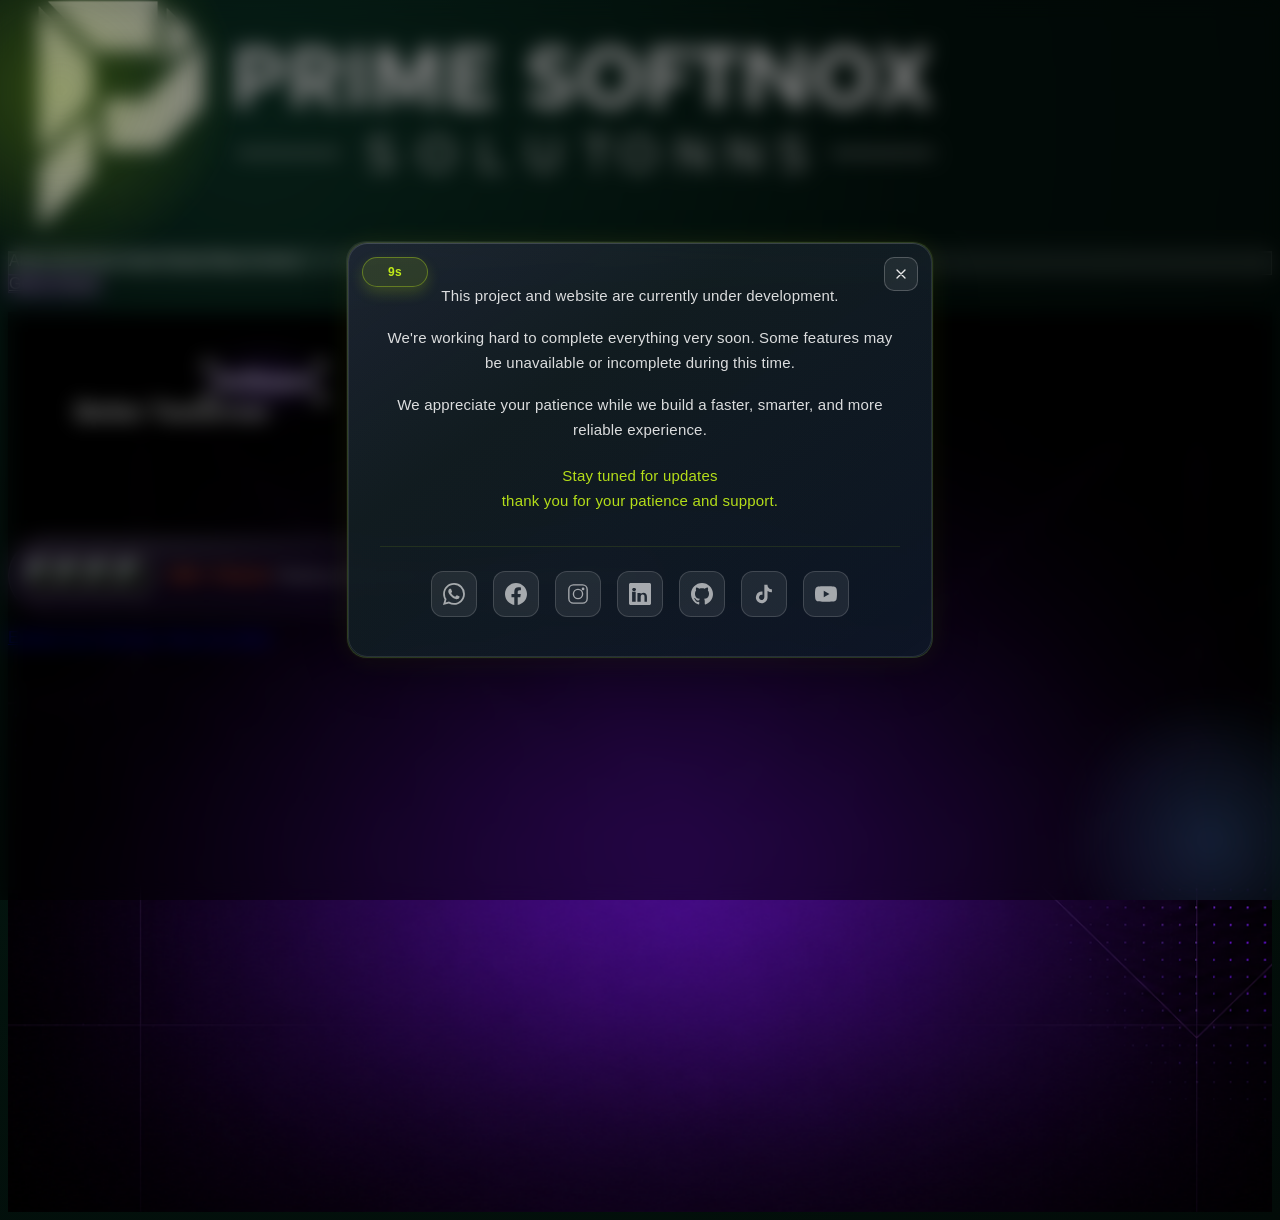
==== commit e4623145: "websites" ====
--- a/index.html
+++ b/index.html
@@ -6,6 +6,22 @@
   <meta name="viewport" content="width=device-width, initial-scale=1.0" />
   <title>Prime Softnox Solutions</title>
   <meta name="description" content="Digital innovation and software development solutions for modern businesses." />
+  <link rel="canonical" href="https://primesoftnoxsolutions.github.io/PrimeSoftnoxSolutions.com/" />
+  <meta property="og:locale" content="en_US" />
+  <meta property="og:type" content="website" />
+  <meta property="og:site_name" content="Prime Softnox Solutions" />
+  <meta property="og:title" content="Prime Softnox Solutions" />
+  <meta property="og:description" content="Digital innovation and software development solutions for modern businesses." />
+  <meta property="og:url" content="https://primesoftnoxsolutions.github.io/PrimeSoftnoxSolutions.com/" />
+  <meta property="og:image" content="https://primesoftnoxsolutions.github.io/PrimeSoftnoxSolutions.com/public/main-hero-background.png" />
+  <meta property="og:image:secure_url" content="https://primesoftnoxsolutions.github.io/PrimeSoftnoxSolutions.com/public/main-hero-background.png" />
+  <meta property="og:image:type" content="image/png" />
+  <meta property="og:image:width" content="1852" />
+  <meta property="og:image:height" content="849" />
+  <meta name="twitter:card" content="summary_large_image" />
+  <meta name="twitter:title" content="Prime Softnox Solutions" />
+  <meta name="twitter:description" content="Digital innovation and software development solutions for modern businesses." />
+  <meta name="twitter:image" content="https://primesoftnoxsolutions.github.io/PrimeSoftnoxSolutions.com/public/main-hero-background.png" />
   <script src="https://cdn.tailwindcss.com"></script>
   <script>
     tailwind.config = {
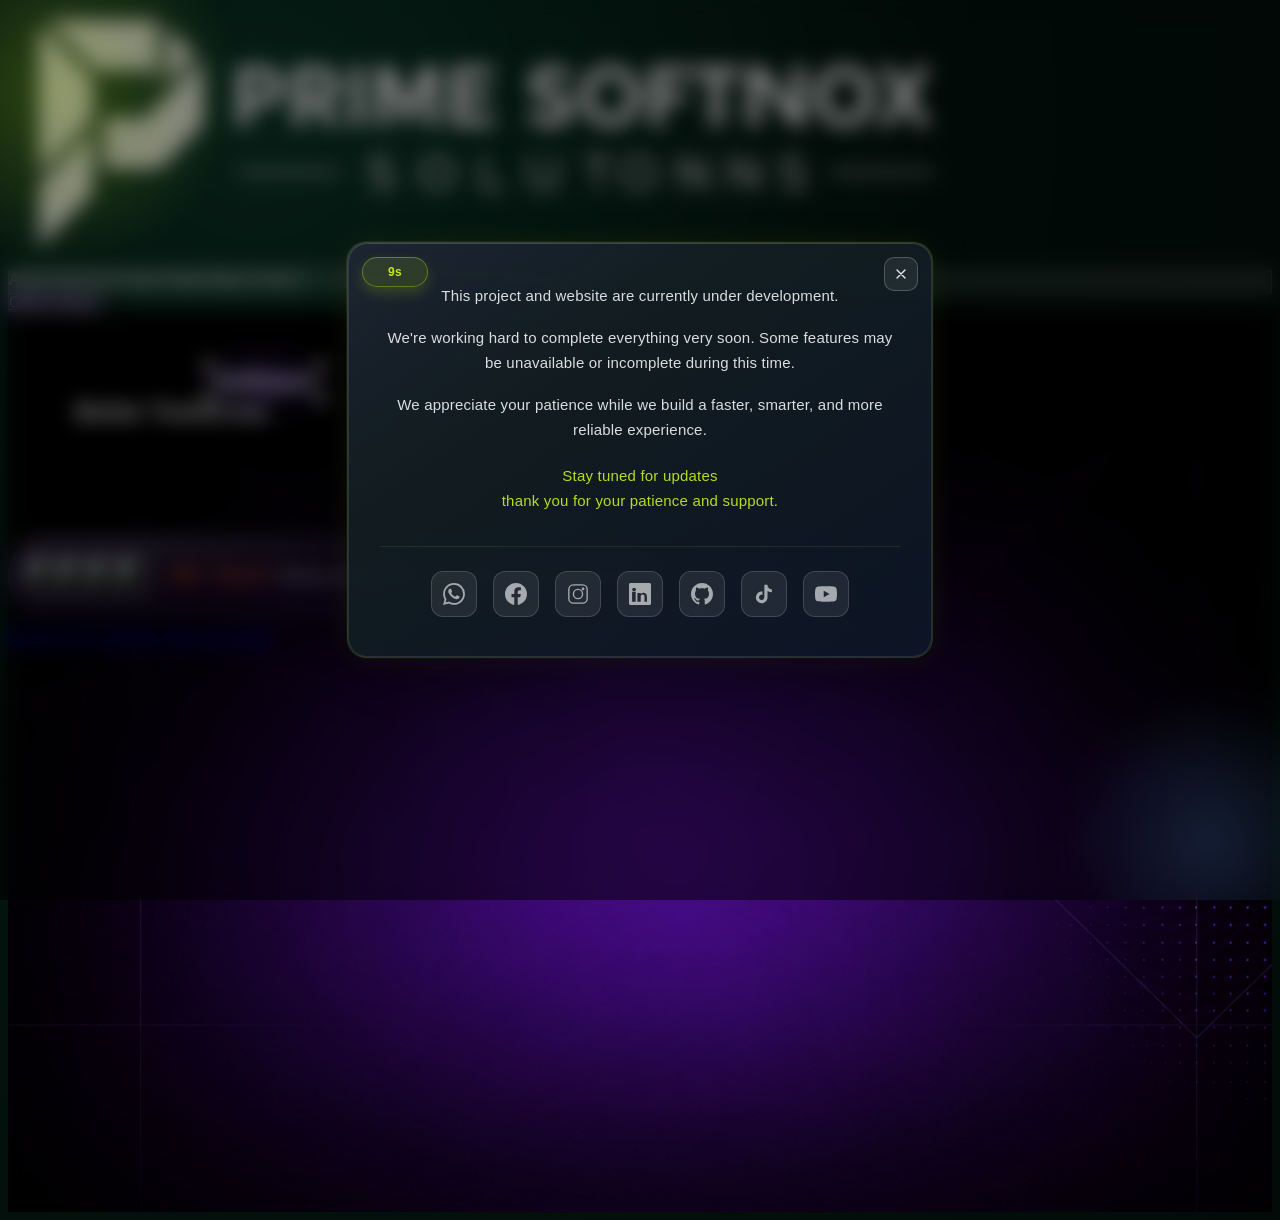
==== commit 487e62c6: "website" ====
--- a/index.html
+++ b/index.html
@@ -13,15 +13,16 @@
   <meta property="og:title" content="Prime Softnox Solutions" />
   <meta property="og:description" content="Digital innovation and software development solutions for modern businesses." />
   <meta property="og:url" content="https://primesoftnoxsolutions.github.io/PrimeSoftnoxSolutions.com/" />
-  <meta property="og:image" content="https://primesoftnoxsolutions.github.io/PrimeSoftnoxSolutions.com/public/main-hero-background.png" />
-  <meta property="og:image:secure_url" content="https://primesoftnoxsolutions.github.io/PrimeSoftnoxSolutions.com/public/main-hero-background.png" />
+  <meta property="og:image" content="https://primesoftnoxsolutions.github.io/PrimeSoftnoxSolutions.com/public/Logo%20Prime%20Softnox%20Solutions.png" />
+  <meta property="og:image:secure_url" content="https://primesoftnoxsolutions.github.io/PrimeSoftnoxSolutions.com/public/Logo%20Prime%20Softnox%20Solutions.png" />
   <meta property="og:image:type" content="image/png" />
-  <meta property="og:image:width" content="1852" />
-  <meta property="og:image:height" content="849" />
+  <meta property="og:image:width" content="1540" />
+  <meta property="og:image:height" content="412" />
+  <meta property="og:image:alt" content="Prime Softnox Solutions logo" />
   <meta name="twitter:card" content="summary_large_image" />
   <meta name="twitter:title" content="Prime Softnox Solutions" />
   <meta name="twitter:description" content="Digital innovation and software development solutions for modern businesses." />
-  <meta name="twitter:image" content="https://primesoftnoxsolutions.github.io/PrimeSoftnoxSolutions.com/public/main-hero-background.png" />
+  <meta name="twitter:image" content="https://primesoftnoxsolutions.github.io/PrimeSoftnoxSolutions.com/public/Logo%20Prime%20Softnox%20Solutions.png" />
   <script src="https://cdn.tailwindcss.com"></script>
   <script>
     tailwind.config = {
